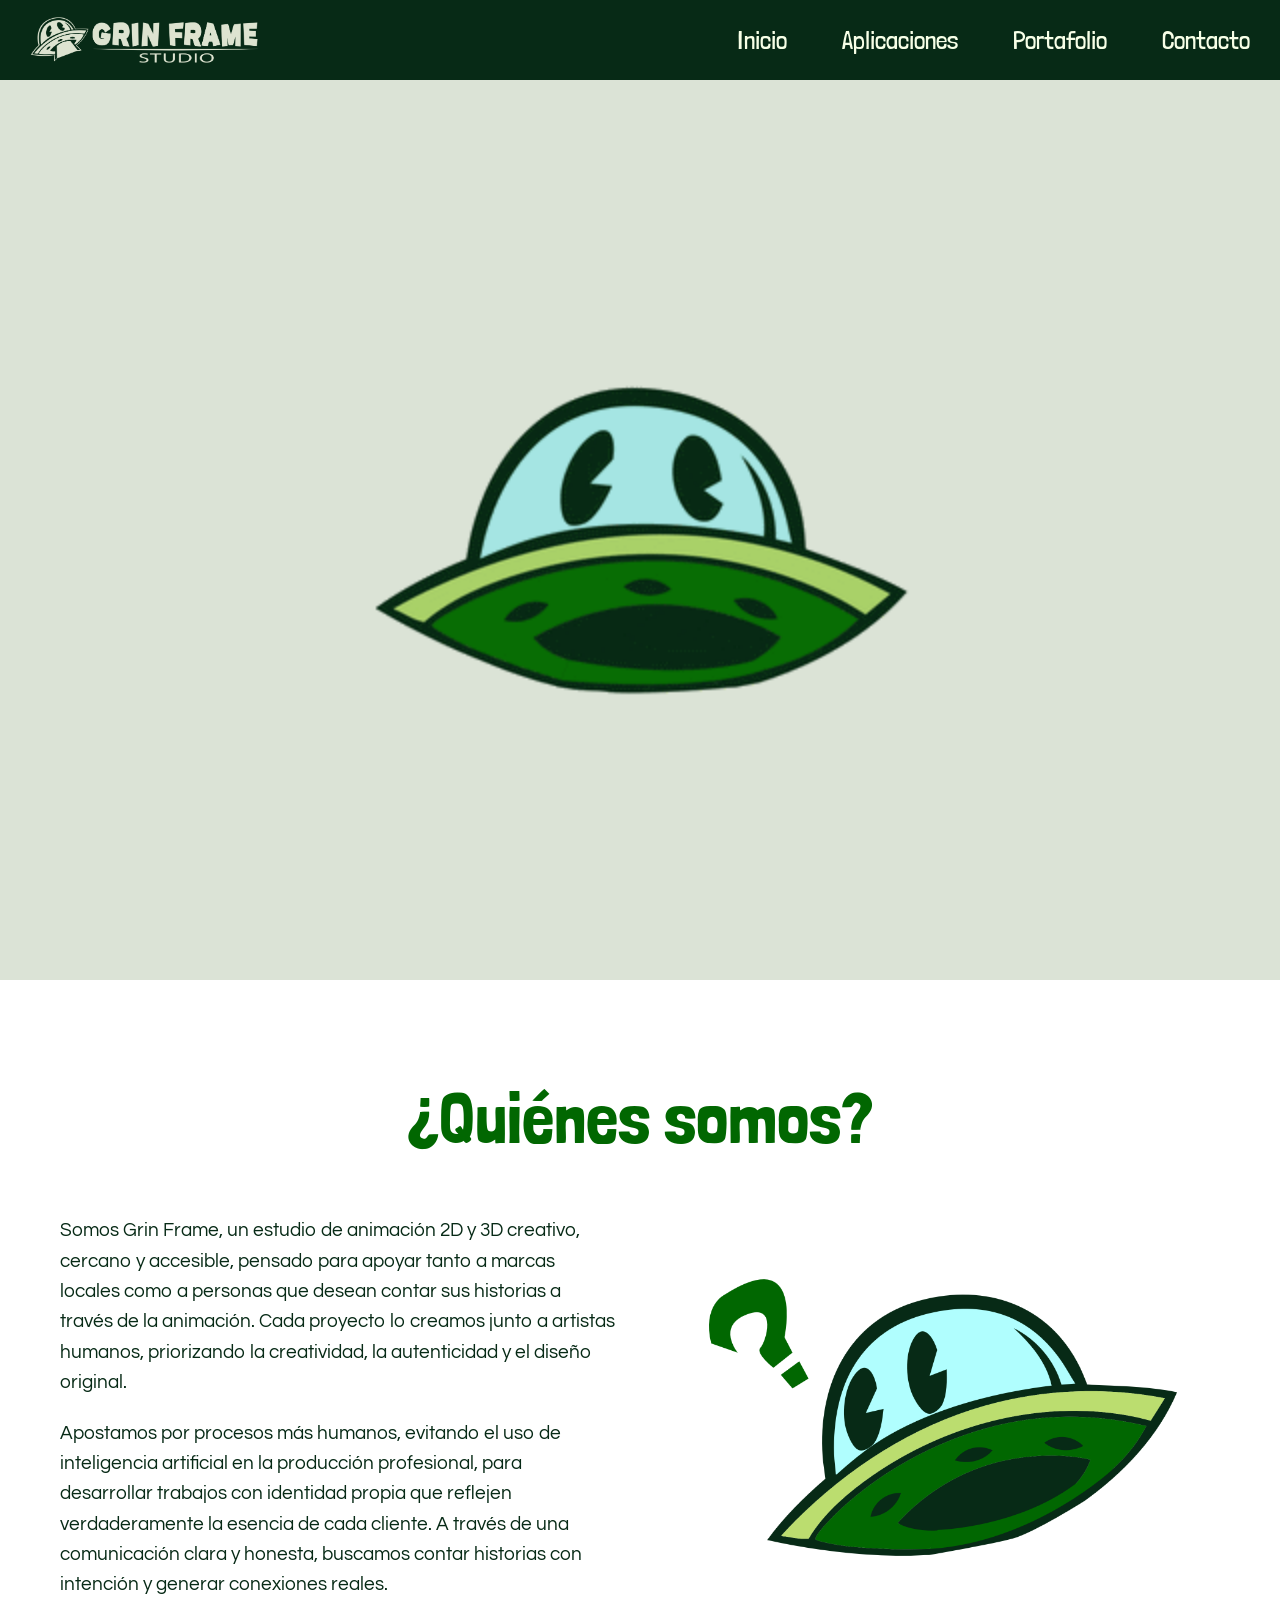
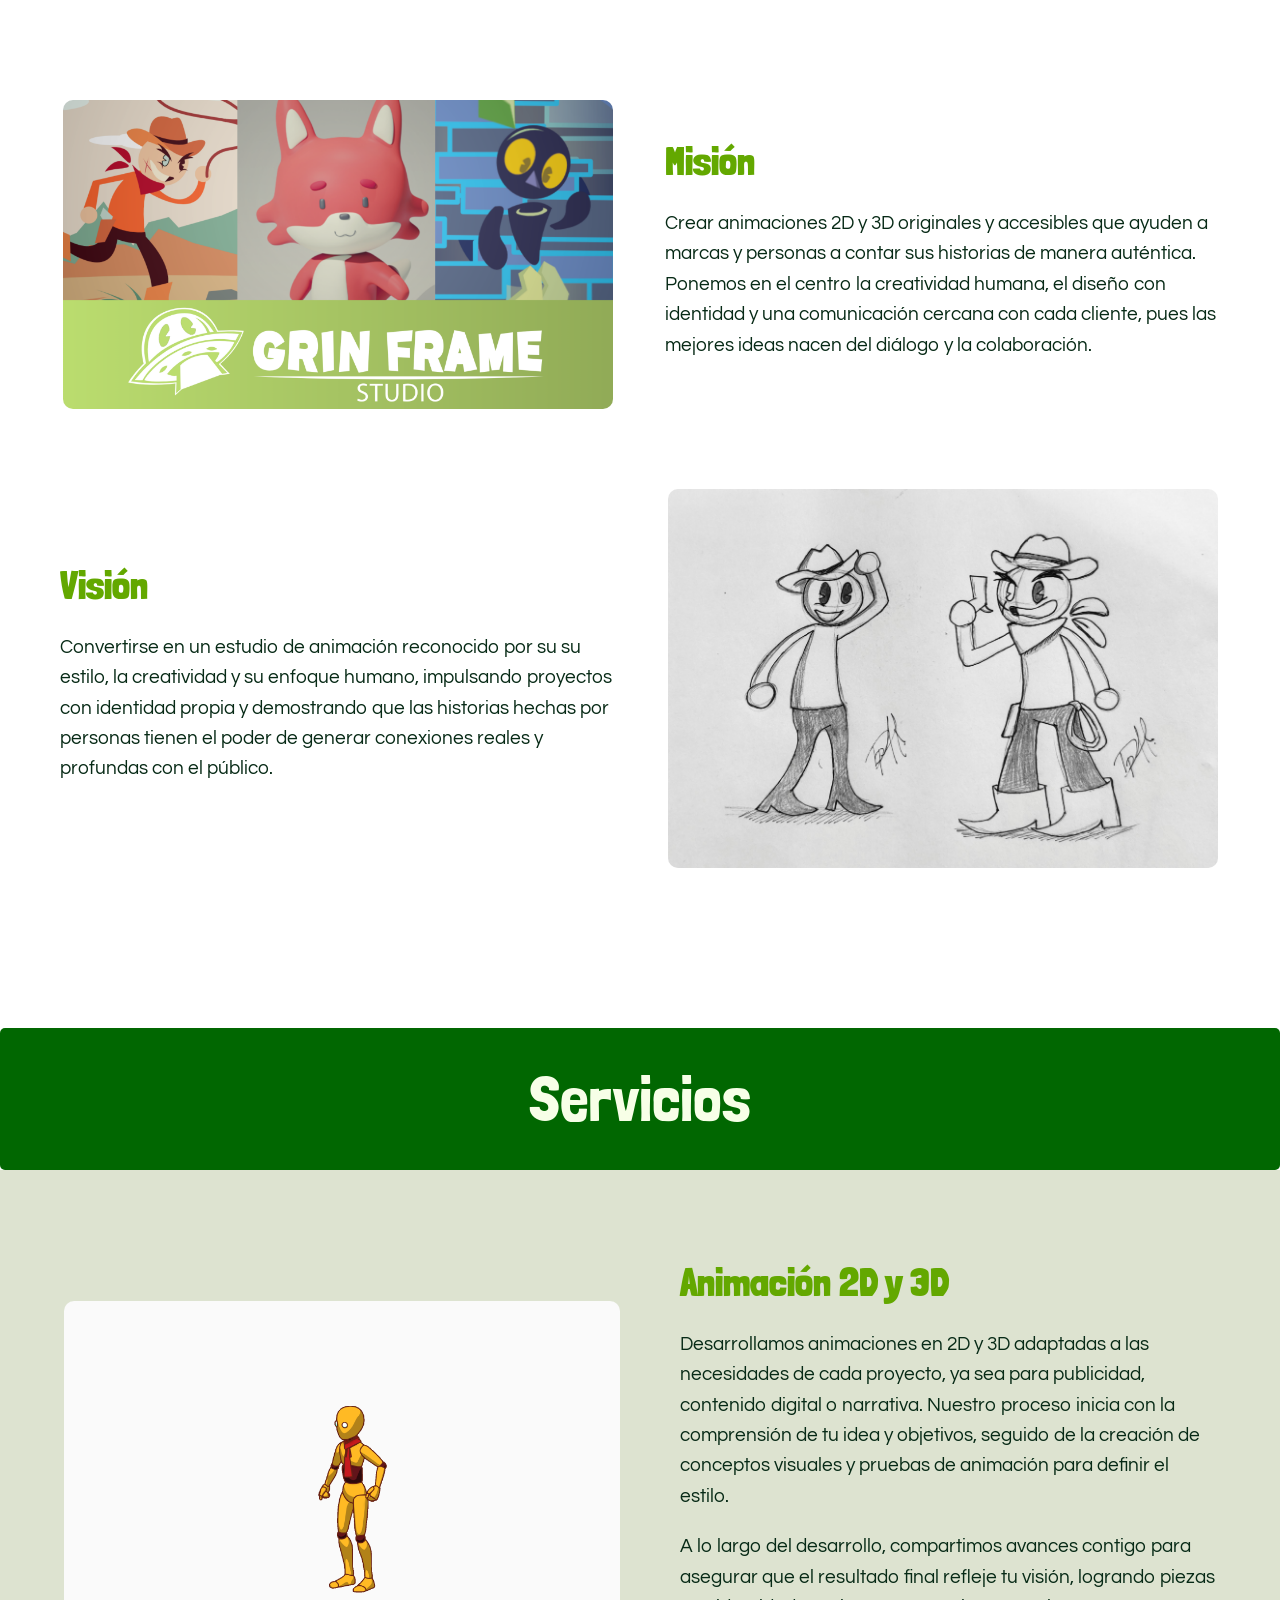
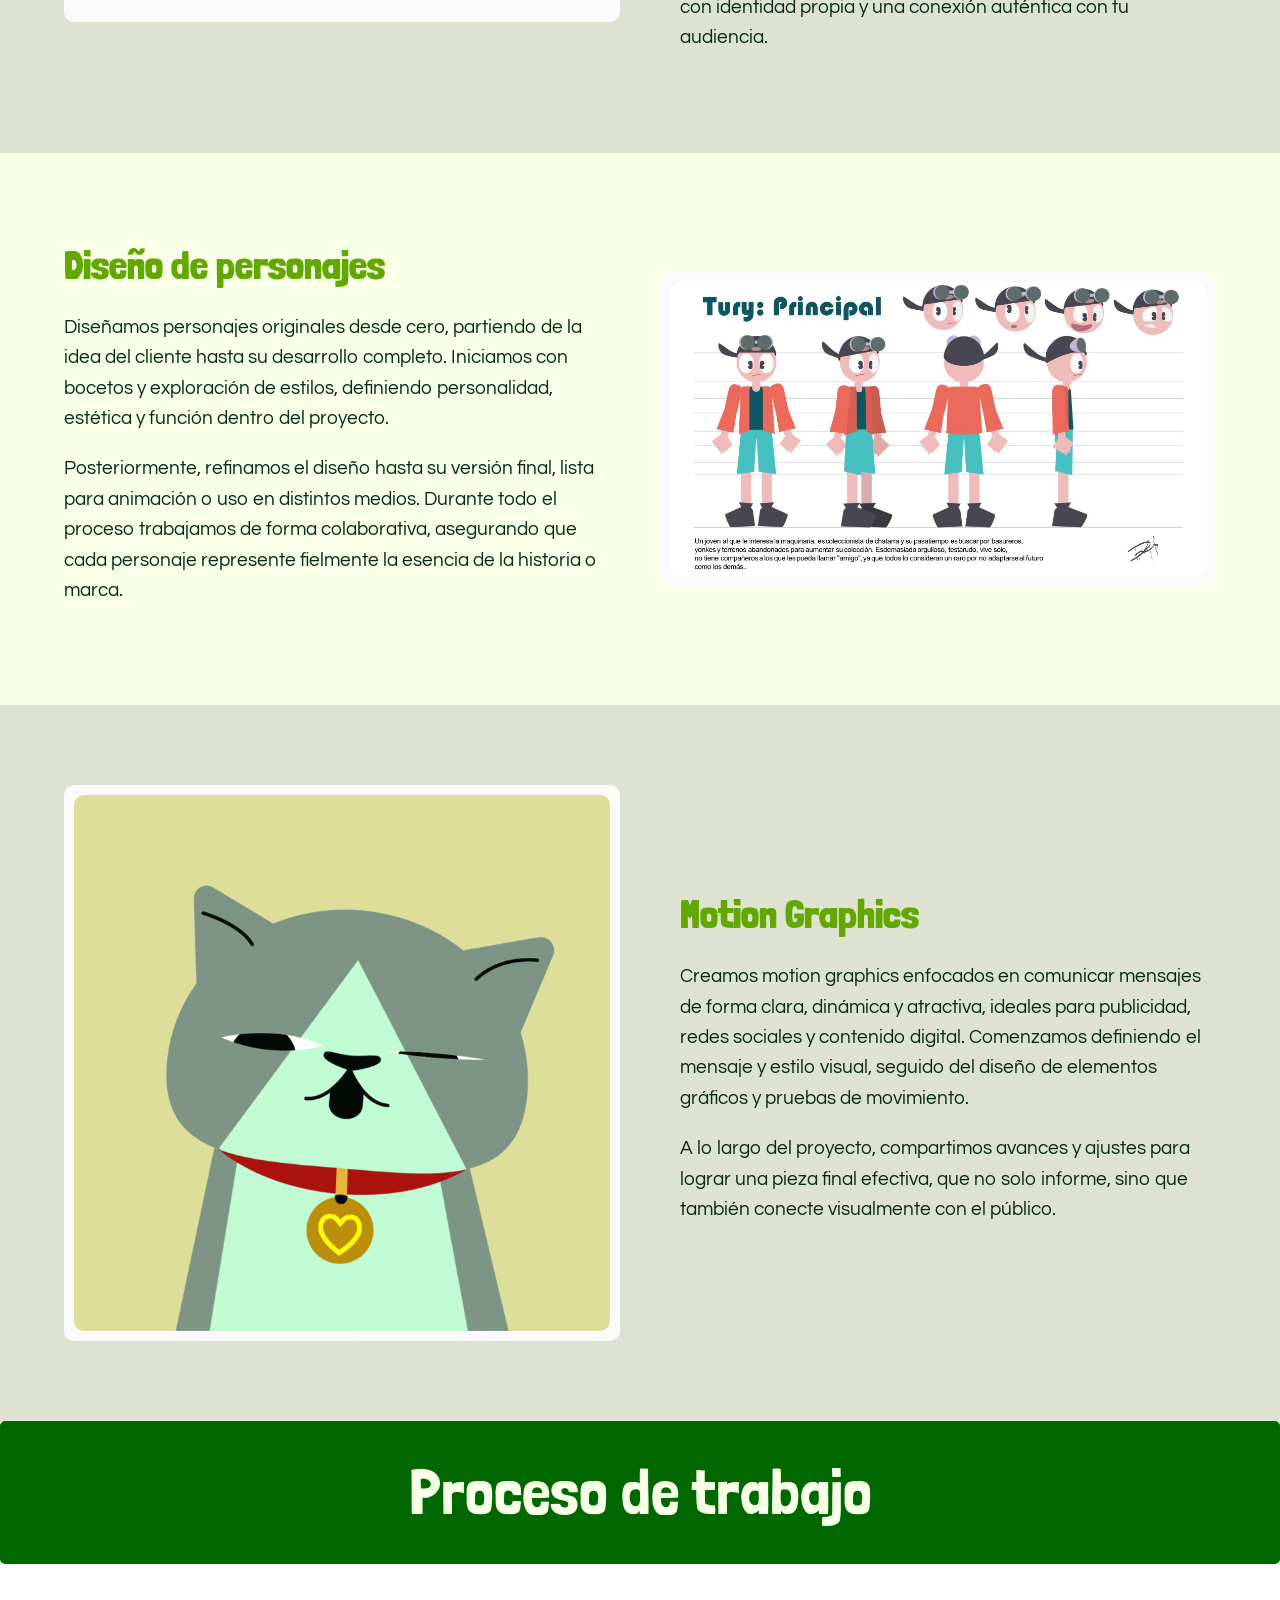
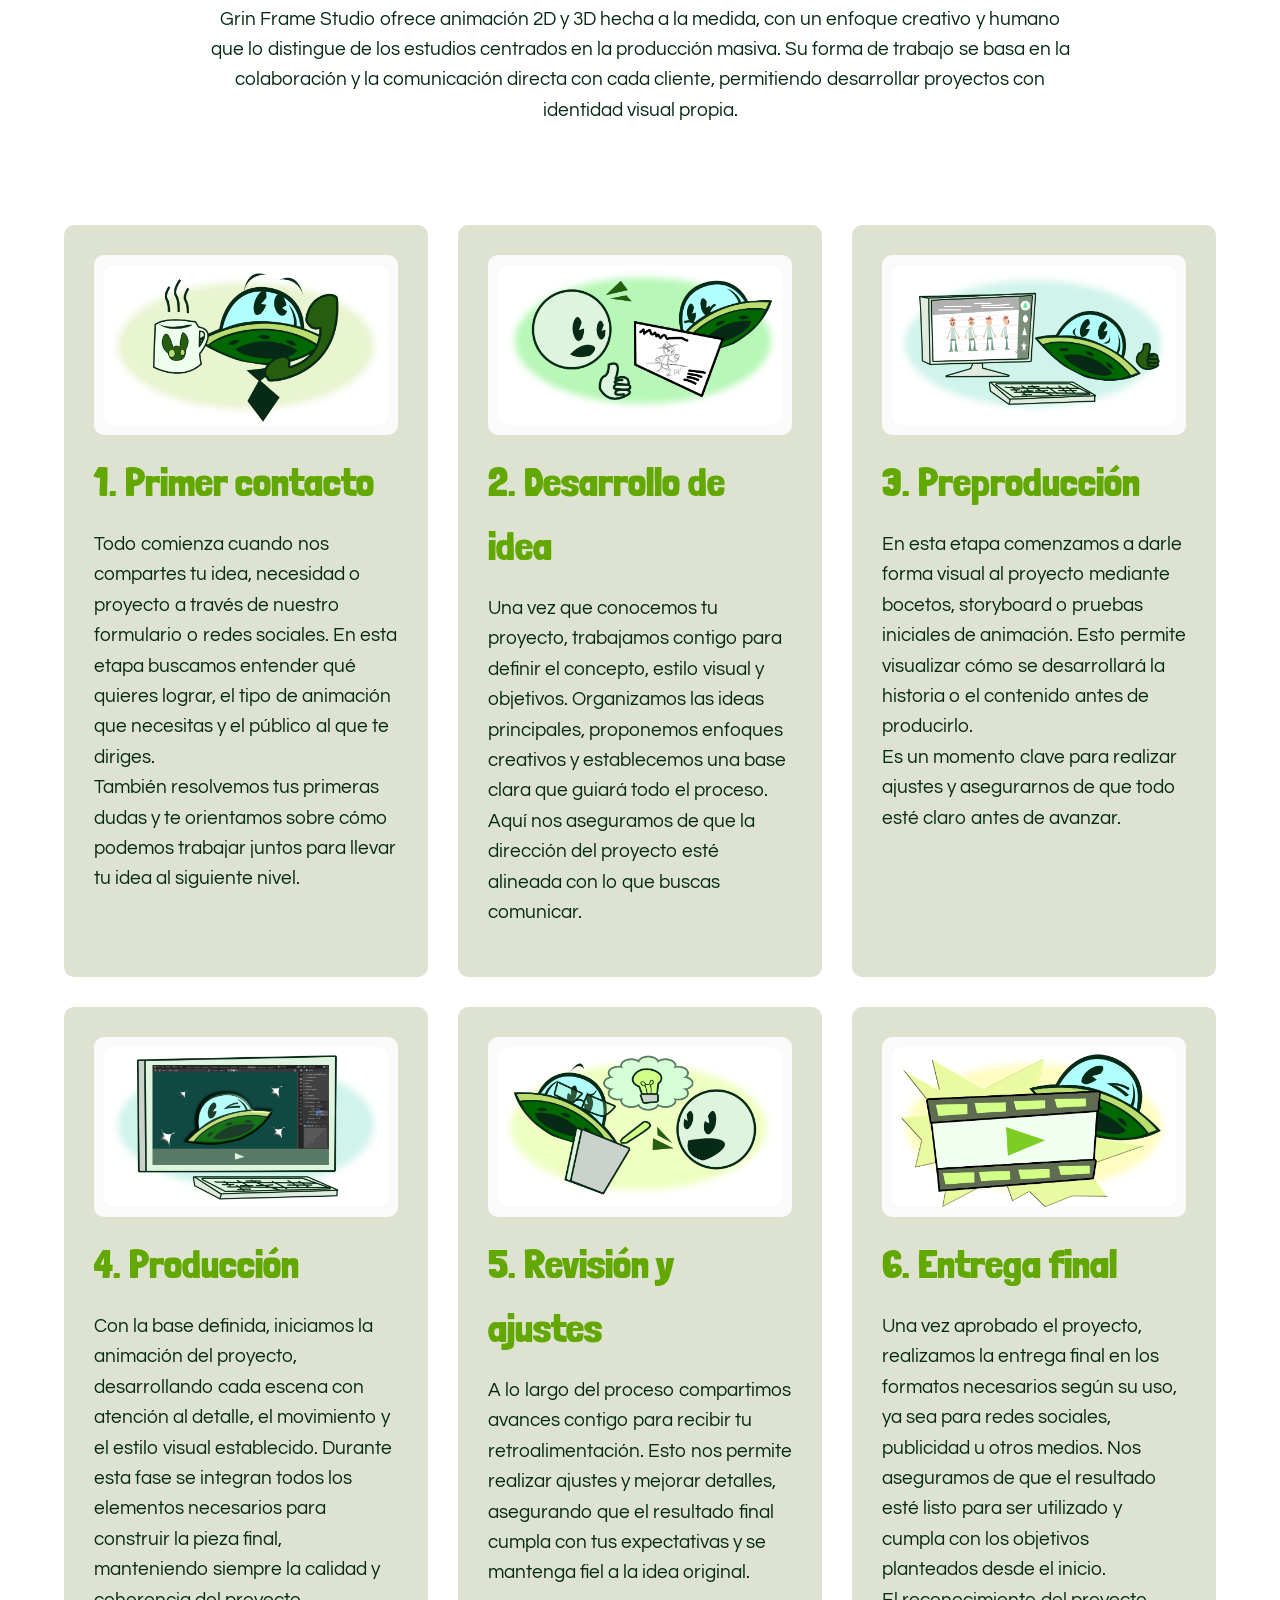
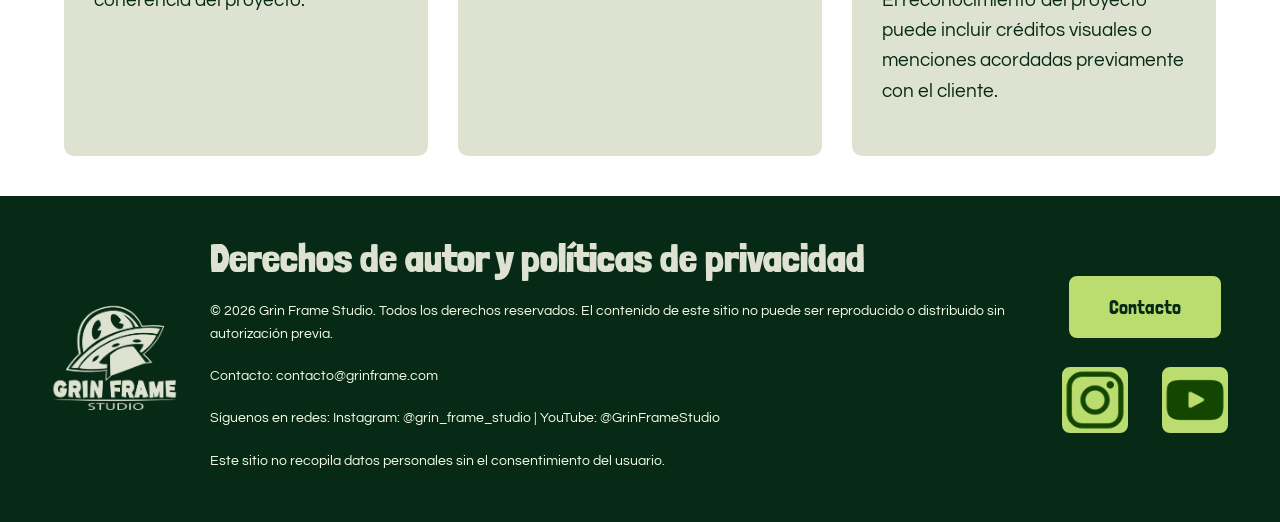
==== index.html @ 9ec1ffc6 "Add files via upload" ====
<!DOCTYPE html>
<html lang="es">

<head>
    <meta charset="UTF-8">
    <meta name="viewport" content="width=device-width, initial-scale=1.0">
    <title>Grin Frame Studio</title>
    <link rel="stylesheet" href="css/home.css">
</head>

<body>

    <!-- HEADER / NAV -->
    <header>
        <nav class="navbar">
            <div class="logo">
                <a href="#">
                    <img src="imgs/Imagotipo.png" alt="Imagotipo de la empresa">
                </a>
            </div>

            <ul class="menu">
                <li><a href="#">Inicio</a></li>
                <li><a href="aplicaciones.html">Aplicaciones</a></li>
                <li><a href="portafolio.html">Portafolio</a></li>
                <li><a href="contacto.html">Contacto</a></li>
            </ul>
            <img src="imgs/menu-btn.png" alt="" class="menu-btn">
        </nav>
    </header>

    <!-- MINI VIDEO -->
    <!-- MINI VIDEO -->
    <section id="inicio" class="intro">

        <img src="gif/logo-animado.gif" alt="Logo animado" class="video-bg">

    </section>

    <section id="nosotros" class="nosotros">
        <h2>¿Quiénes somos?</h2>

        <!-- DESCRIPCIÓN -->
        <div class="bloque">
            <div class="texto">
                <p>
                    Somos Grin Frame, un estudio de animación 2D y 3D creativo, cercano y accesible, pensado para apoyar
                    tanto a marcas locales como a personas que desean contar sus historias a través de la animación.
                    Cada proyecto lo creamos junto a artistas humanos, priorizando la creatividad, la autenticidad y el
                    diseño original.
                </p>
                <p>
                    Apostamos por procesos más humanos, evitando el uso de inteligencia artificial en la producción
                    profesional, para desarrollar trabajos con identidad propia que reflejen verdaderamente la esencia
                    de cada cliente. A través de una comunicación clara y honesta, buscamos contar historias con
                    intención y generar conexiones reales.
                </p>
            </div>
            <div class="imagen imagen-ovni-01">
                <img src="imgs/imagen-01.png" alt="Quienes somos?">
            </div>
        </div>

        <!-- MISIÓN -->
        <div class="bloque">
            <div class="imagen">
                <img src="imgs/imagen-02.png" alt="Algunos proyectos hechos por nosotros">
            </div>
            <div class="texto">
                <h3>Misión</h3>
                <p>
                    Crear animaciones 2D y 3D originales y accesibles que ayuden a marcas y personas a contar sus
                    historias de manera auténtica. Ponemos en el centro la creatividad humana, el diseño con identidad y
                    una comunicación cercana con cada cliente, pues las mejores ideas nacen del diálogo y la
                    colaboración.
                </p>
            </div>
        </div>

        <!-- VISIÓN -->
        <div class="bloque">
            <div class="texto">
                <h3>Visión</h3>
                <p>
                    Convertirse en un estudio de animación reconocido por su su estilo, la creatividad y su enfoque
                    humano, impulsando proyectos con identidad propia y demostrando que las historias hechas por
                    personas tienen el poder de generar conexiones reales y profundas con el público.
                </p>
            </div>
            <div class="imagen">
                <img src="imgs/imagen-03.jpg" alt="Boceto de personajes de 'Una mala Racha'">
            </div>
        </div>

    </section>

    <!-- SERVICIOS -->

    <section id="servicios">

        <div class="titulo-division">
            <h2>Servicios</h2>
        </div>

        <div class="servicio">
            <div class="servicio-img">
                <img src="imgs/imagen-04.gif" alt="Muestra de animación 3D">
            </div>
            <div class="servicio-texto">
                <h3>Animación 2D y 3D</h3>
                <p>
                    Desarrollamos animaciones en 2D y 3D adaptadas a las necesidades de cada proyecto, ya sea para
                    publicidad, contenido digital o narrativa. Nuestro proceso inicia con la comprensión de tu idea y
                    objetivos, seguido de la creación de conceptos visuales y pruebas de animación para definir el
                    estilo.
                </p>
                <p>
                    A lo largo del desarrollo, compartimos avances contigo para asegurar que el resultado final
                    refleje tu visión, logrando piezas con identidad propia y una conexión auténtica con tu audiencia.
                </p>
            </div>
        </div>

        <div class="servicio invertido">
            <div class="servicio-img">
                <img src="imgs/imagen-05.jpg" alt="Perspectivas de personaje 'Tury'">
            </div>
            <div class="servicio-texto">
                <h3>Diseño de personajes</h3>
                <p>
                    Diseñamos personajes originales desde cero, partiendo de la idea del cliente hasta su desarrollo
                    completo. Iniciamos con bocetos y exploración de estilos, definiendo personalidad, estética y
                    función dentro del proyecto.
                </p>
                <p>
                    Posteriormente, refinamos el diseño hasta su versión final, lista para
                    animación o uso en distintos medios. Durante todo el proceso trabajamos de forma colaborativa,
                    asegurando que cada personaje represente fielmente la esencia de la historia o marca.
                </p>
            </div>
        </div>

        <div class="servicio">
            <div class="servicio-img">
                <img src="imgs/imagen-06.gif" alt="Muestra de motion graphic">
            </div>
            <div class="servicio-texto">
                <h3>Motion Graphics</h3>
                <p>
                    Creamos motion graphics enfocados en comunicar mensajes de forma clara, dinámica y atractiva,
                    ideales para publicidad, redes sociales y contenido digital. Comenzamos definiendo el mensaje y
                    estilo visual, seguido del diseño de elementos gráficos y pruebas de movimiento.
                </p>
                <p>
                    A lo largo del
                    proyecto, compartimos avances y ajustes para lograr una pieza final efectiva, que no solo informe,
                    sino que también conecte visualmente con el público.
                </p>
            </div>
        </div>

    </section>

    <!-- PROCESO DE TRABAJO -->
    <section id="proceso" class="proceso">
        <div class="titulo-division">
            <h2>Proceso de trabajo</h2>
        </div>

        <div class="descripcion-proceso">
            <p>
                Grin Frame Studio ofrece animación 2D y 3D hecha a la medida, con un enfoque creativo y humano que lo
                distingue de los estudios centrados en la producción masiva. Su forma de trabajo se basa en la
                colaboración y la comunicación directa con cada cliente, permitiendo desarrollar proyectos con identidad
                visual propia.
            </p>
        </div>

        <div class="pasos">
            <div class="paso">
                <div class="paso-img">
                    <img src="imgs/imagen-07.png">
                </div>
                <h3>1. Primer contacto</h3>
                <p>
                    Todo comienza cuando nos compartes tu idea, necesidad o proyecto a través de nuestro formulario o
                    redes sociales. En esta etapa buscamos entender qué quieres lograr, el tipo de animación que
                    necesitas y el público al que te diriges. <br>También resolvemos tus primeras dudas y te orientamos
                    sobre cómo podemos trabajar juntos para llevar tu idea al siguiente nivel.
                </p>
            </div>

            <div class="paso">
                <div class="paso-img">
                    <img src="imgs/imagen-08.png">
                </div>
                <h3>2. Desarrollo de idea</h3>
                <p>
                    Una vez que conocemos tu proyecto, trabajamos contigo para definir el concepto, estilo visual y
                    objetivos. Organizamos las ideas principales, proponemos enfoques creativos y establecemos una base
                    clara que guiará todo el proceso. Aquí nos aseguramos de que la dirección del proyecto esté alineada
                    con lo que buscas comunicar.
                </p>
            </div>

            <div class="paso">
                <div class="paso-img">
                    <img src="imgs/imagen-09.png">
                </div>
                <h3>3. Preproducción</h3>
                <p>
                    En esta etapa comenzamos a darle forma visual al proyecto mediante bocetos, storyboard o pruebas
                    iniciales de animación. Esto permite visualizar cómo se desarrollará la historia o el contenido
                    antes de producirlo. <br>Es un momento clave para realizar ajustes y asegurarnos de que todo esté
                    claro
                    antes de avanzar.
                </p>
            </div>

            <div class="paso">
                <div class="paso-img">
                    <img src="imgs/imagen-10.png">
                </div>
                <h3>4. Producción</h3>
                <p>
                    Con la base definida, iniciamos la animación del proyecto, desarrollando cada escena con atención al
                    detalle, el movimiento y el estilo visual establecido. Durante esta fase se integran todos los
                    elementos necesarios para construir la pieza final, manteniendo siempre la calidad y coherencia del
                    proyecto.
                </p>
            </div>

            <div class="paso">
                <div class="paso-img">
                    <img src="imgs/imagen-11.png">
                </div>
                <h3>5. Revisión y ajustes</h3>
                <p>
                    A lo largo del proceso compartimos avances contigo para recibir tu retroalimentación. Esto nos
                    permite realizar ajustes y mejorar detalles, asegurando que el resultado final cumpla con tus
                    expectativas y se mantenga fiel a la idea original.
                </p>
            </div>

            <div class="paso">
                <div class="paso-img">
                    <img src="imgs/imagen-12.png">
                </div>
                <h3>6. Entrega final</h3>
                <p>
                    Una vez aprobado el proyecto, realizamos la entrega final en los formatos necesarios según su uso,
                    ya sea para redes sociales, publicidad u otros medios. Nos aseguramos de que el resultado esté listo
                    para ser utilizado y cumpla con los objetivos planteados desde el inicio.
                    <br> El reconocimiento del proyecto puede incluir créditos visuales o menciones acordadas
                    previamente con el cliente.
                </p>
            </div>
        </div>
    </section>

    <!-- FOOTER -->
    <footer class="footer">
        <div class="footer-contenido">

            <!-- IZQUIERDA -->
            <div class="footer-logo">
                <a href="#">
                    <img src="imgs/Isologo.png" alt="Isologo">
                </a>
            </div>

            <!-- CENTRO -->
            <div class="footer-texto">
                <h3>Derechos de autor y políticas de privacidad</h3>

                <p>
                    © 2026 Grin Frame Studio. Todos los derechos reservados.
                    El contenido de este sitio no puede ser reproducido o distribuido sin autorización previa.
                </p>

                <p>
                    Contacto: contacto@grinframe.com
                </p>

                <p>
                    Síguenos en redes: Instagram: @grin_frame_studio | YouTube: @GrinFrameStudio
                </p>

                <p>
                    Este sitio no recopila datos personales sin el consentimiento del usuario.
                </p>
            </div>

            <!-- DERECHA -->
            <div class="footer-derecha">
                <a href="contacto.html" class="btn-contacto">Contacto</a>

                <div class="redes">
                    <a href="https://www.instagram.com/grin_frame_studio/" target="_blank" class="red instagram"></a>
                    <a href="https://www.youtube.com/@GrinFrameStudio" target="_blank" class="red youtube"></a>
                </div>
            </div>

        </div>
    </footer>
    <script src="js/script.js"></script>

</body>

</html>
---- css/home.css ----
@import url('https://fonts.googleapis.com/css2?family=Londrina+Solid:wght@100;300;400;900&display=swap');
@import url('https://fonts.googleapis.com/css2?family=Questrial&display=swap');

:root {
    --verdeOscuro: #016701;
    --verde: #63a800;
    --verdeClaro: #bbdd6f;
    --azulClaro: #B0fefe;

    --verdeBlanco: #f7ffe7;
    --verdeBlanco2: #dde3d0;
    --blanco: #fafafa;
    --negro: #072a16;

    /* FUENTES */
    --font-titulos: 'Londrina Solid', sans-serif;
    --font-textos: 'Questrial', sans-serif;
}

* {
    margin: 0;
    padding: 0;
    box-sizing: border-box;
}

html,
body {
    margin: 0;
    padding: 0;
}

body {
    font-family: var(--font-textos);
    /*background-color: var(--verdeBlanco);*/
    line-height: 1.6;
    overflow-x: hidden;
}

/* NAVBAR */
.navbar {
    display: flex;
    justify-content: space-between;
    align-items: center;
    padding: 15px 30px;
    background: var(--negro);
    color: var(--verdeBlanco);
}

.menu {
    display: flex;
    list-style: none;
    gap: 55px;
}

.menu a {
    display: inline-block;
    color: var(--verdeBlanco);
    text-decoration: none;
    font-family: var(--font-titulos);
    font-weight: 300;
    font-size: 25px;
    transition: transform 0.3s ease, color 0.3s ease;
}

.menu a:hover {
    transform: scale(1.08);
    color: var(--verdeClaro);
}

/* LOGO */
.logo img {
    height: 50px;
    width: auto;
    display: block;
    transition: transform 0.3s ease;
}

.logo img:hover {
    transform: scale(1.1);
}


.menu-btn {
    position: absolute;
    top: 20px;
    right: 30px;
    width: 50px;
    cursor: pointer;
    display: none;
}

/* ========================= */
/* INTRO (VIDEO) */
/* ========================= */

.intro {
    width: 100%;
    overflow: hidden;
    padding: 0;
}

.video-bg {
    width: 100%;
    height: 100vh;
    object-fit: cover;
    display: block;
    filter: brightness(0.9);
}

/* ========================= */
/* SECCIONES GENERALES */
/* ========================= */

h2 {
    text-align: center;
    margin-bottom: 40px;
    font-family: var(--font-titulos);
    font-weight: 400;
    color: var(--verdeOscuro);
    font-size: 4.5rem;
}

h3 {
    font-family: var(--font-titulos);
    font-size: 40px;
    margin-bottom: 15px;
    color: var(--verde);
}

p {
    font-family: var(--font-textos);
    font-size: 19px;
    margin-bottom: 20px;
    color: var(--negro);
}

.titulo-division {
    background-color: var(--verdeOscuro);
    padding: 20px;
    border-radius: 5px;
}

.titulo-division h2 {
    margin: 0;
    font-size: 4rem;
    text-align: center;
    color: var(--verdeBlanco);
}

/* ========================= */
/* NOSOTROS */
/* ========================= */

.nosotros {
    /*background: var(--blanco);*/
    max-width: 1200px;
    margin: 0 auto;
    padding: 80px 20px;
}

/* BLOQUES */
.bloque {
    display: flex;
    align-items: center;
    justify-content: space-between;
    gap: 50px;
    margin-bottom: 80px;
}

/* TEXTO */
.texto {
    flex: 1;
}

/* IMAGEN CONTENEDOR */
.imagen {
    flex: 1;
    display: flex;
    justify-content: center;
}

.imagen img {
    width: 100%;
    max-width: 550px;
    height: auto;
    border-radius: 10px;
    object-fit: cover;

    transition: transform 0.4s ease, box-shadow 0.4s ease;
}

.imagen img:hover {
    transform: scale(1.05);
    box-shadow: 0 10px 25px rgba(0, 0, 0, 0.2);
}

.imagen-ovni-01 img {
    transition: none;
}

.imagen-ovni-01 img:hover {
    transform: none;
    box-shadow: none;
}

/* ========================= */
/* SERVICIOS */
/* ========================= */

.servicio {
    display: flex;
    align-items: center;
    justify-content: center;
    gap: 60px;

    width: 100%;
    padding: 80px 5%;
    background-color: var(--verdeBlanco2);
}

/* alternado */
.servicio.invertido {
    flex-direction: row-reverse;
    background-color: var(--verdeBlanco);
}

/* CONTENIDO INTERNO (sin div extra en HTML) */
.servicio>* {
    max-width: 1200px;
}

/* IMAGEN */
.servicio-img {
    flex: 1;
    background: var(--blanco);
    padding: 10px;
    border-radius: 10px;
}

.servicio-img img {
    width: 100%;
    height: auto;
    display: block;
    border-radius: 10px;
}

/* TEXTO */
.servicio-texto {
    flex: 1;
}

/* ========================= */
/* PROCESO */
/* ========================= */

.descripcion-proceso {
    text-align: center;
    padding: 40px 20px;
    max-width: 900px;
    margin: 0 auto;
}

.pasos {
    display: grid;
    grid-template-columns: repeat(3, 1fr);
    gap: 30px;
    padding: 40px 5%;
}

/* IMPORTANTE: quitar margins */
.paso {
    background: var(--verdeBlanco2);
    padding: 30px;
    border-radius: 10px;
}

/* imagen */
.paso-img {
    background: var(--blanco);
    border-radius: 10px;
    padding: 10px;
    margin-bottom: 15px;
}

.paso-img img {
    width: 100%;
    height: auto;
    display: block;
    border-radius: 10px;
}

/* ========================= */
/* FOOTER */
/* ========================= */

.footer {
    background: var(--negro);
    padding: 30px 40px;
}

.footer-contenido {
    display: flex;
    align-items: center;
    justify-content: space-between;
    gap: 20px;
}

/* LOGO */
.footer-logo img {
    width: 150px;
    height: auto;
    display: block;
    transition: transform 0.3s ease;
}

.footer-logo img:hover {
    transform: scale(1.1);
}

/* TEXTO */
.footer-texto {
    flex: 1;
}

.footer-texto h3 {
    margin-bottom: 10px;

    color: var(--verdeBlanco2);
}

.footer-texto p {
    font-size: 14px;
    color: var(--verdeBlanco);
}

/* DERECHA */
.footer-derecha {
    display: flex;
    flex-direction: column;
    align-items: center;
    gap: 15px;
}

/* BOTÓN */
.btn-contacto {
    padding: 15px 40px;
    border: 2px solid var(--negro);
    border-radius: 10px;
    background-color: var(--verdeClaro);
    font-family: var(--font-titulos);
    font-size: 20px;
    color: var(--negro);
    display: inline-block;
    text-decoration: none;
    transition: transform 0.3s ease;
}

.btn-contacto:hover {
    background-color: var(--verdeBlanco2);
    transform: scale(1.1);
}

.redes {
    display: flex;
    gap: 10px;
}

/* REDES */
.red {
    width: 70px;
    height: 70px;
    margin: 10px;
    display: block;
    border: 2px solid var(--negro);
    border-radius: 10px;
    background-color: var(--verdeClaro);

    background-size: cover;
    background-position: center;
    background-repeat: no-repeat;
    transition: transform 0.3s ease;
}

.red:hover {
    transform: scale(1.1);
    background-color: var(--verdeBlanco2);
}

/* IMÁGENES */
.instagram {
    background-image: url("../imgs/Instagram.png");
}

.youtube {
    background-image: url("../imgs/Youtube.png");
}

/* ========================= */
/* RESPONSIVO */
/* ========================= */

@media (max-width: 1024px) {

    .servicio {
        flex-direction: column;
        text-align: center;
    }

    .servicio.invertido {
        flex-direction: column;
    }

    .pasos {
        grid-template-columns: repeat(2, 1fr);
    }
}

@media (max-width: 768px) {

    .navbar {
        flex-direction: column;
        align-items: center;
        height: 80px;
        overflow: hidden;
        transition: height 0.5s ease;
    }

    /* estado abierto */
    .navbar.active {
        height: 100vh;
        justify-content: center;
    }

    .menu {
        flex-direction: column;
        gap: 30px;
        margin-top: 20px;
        display: none;
    }

    .menu a {
        background-color: var(--verdeBlanco2);
        color: var(--negro);
        padding: 10px 30px;
        margin: 10px 0;
        border-radius: 10px;
        font-size: 30px;
        display: flex;
        justify-content: center;
        transition: transform 0.3s ease, color 0.3s ease;
    }

    .menu a:hover {
        transform: scale(1.08);
        color: var(--negro);
    }

    .menu a:active {
        background-color: var(--verdeClaro);
    }

    .navbar.active .menu {
        display: flex;
    }

    .menu-btn {
        display: block;
        position: absolute;
        top: 20px;
        right: 30px;
    }

    .bloque {
        flex-direction: column;
        text-align: center;
        gap: 30px;
    }

    .servicio {
        gap: 30px;
    }

    .servicio-img {
        width: 100%;
    }

    .pasos {
        grid-template-columns: 1fr;
    }

    .footer-contenido {
        flex-direction: column;
        text-align: center;
    }

    .footer-derecha {
        flex-direction: row;
    }
}

@media (max-width: 600px) {

    section {
        padding: 40px 20px;
    }

    .menu {
        display: none;
    }

    h2 {
        font-size: 1.5rem;
    }
}
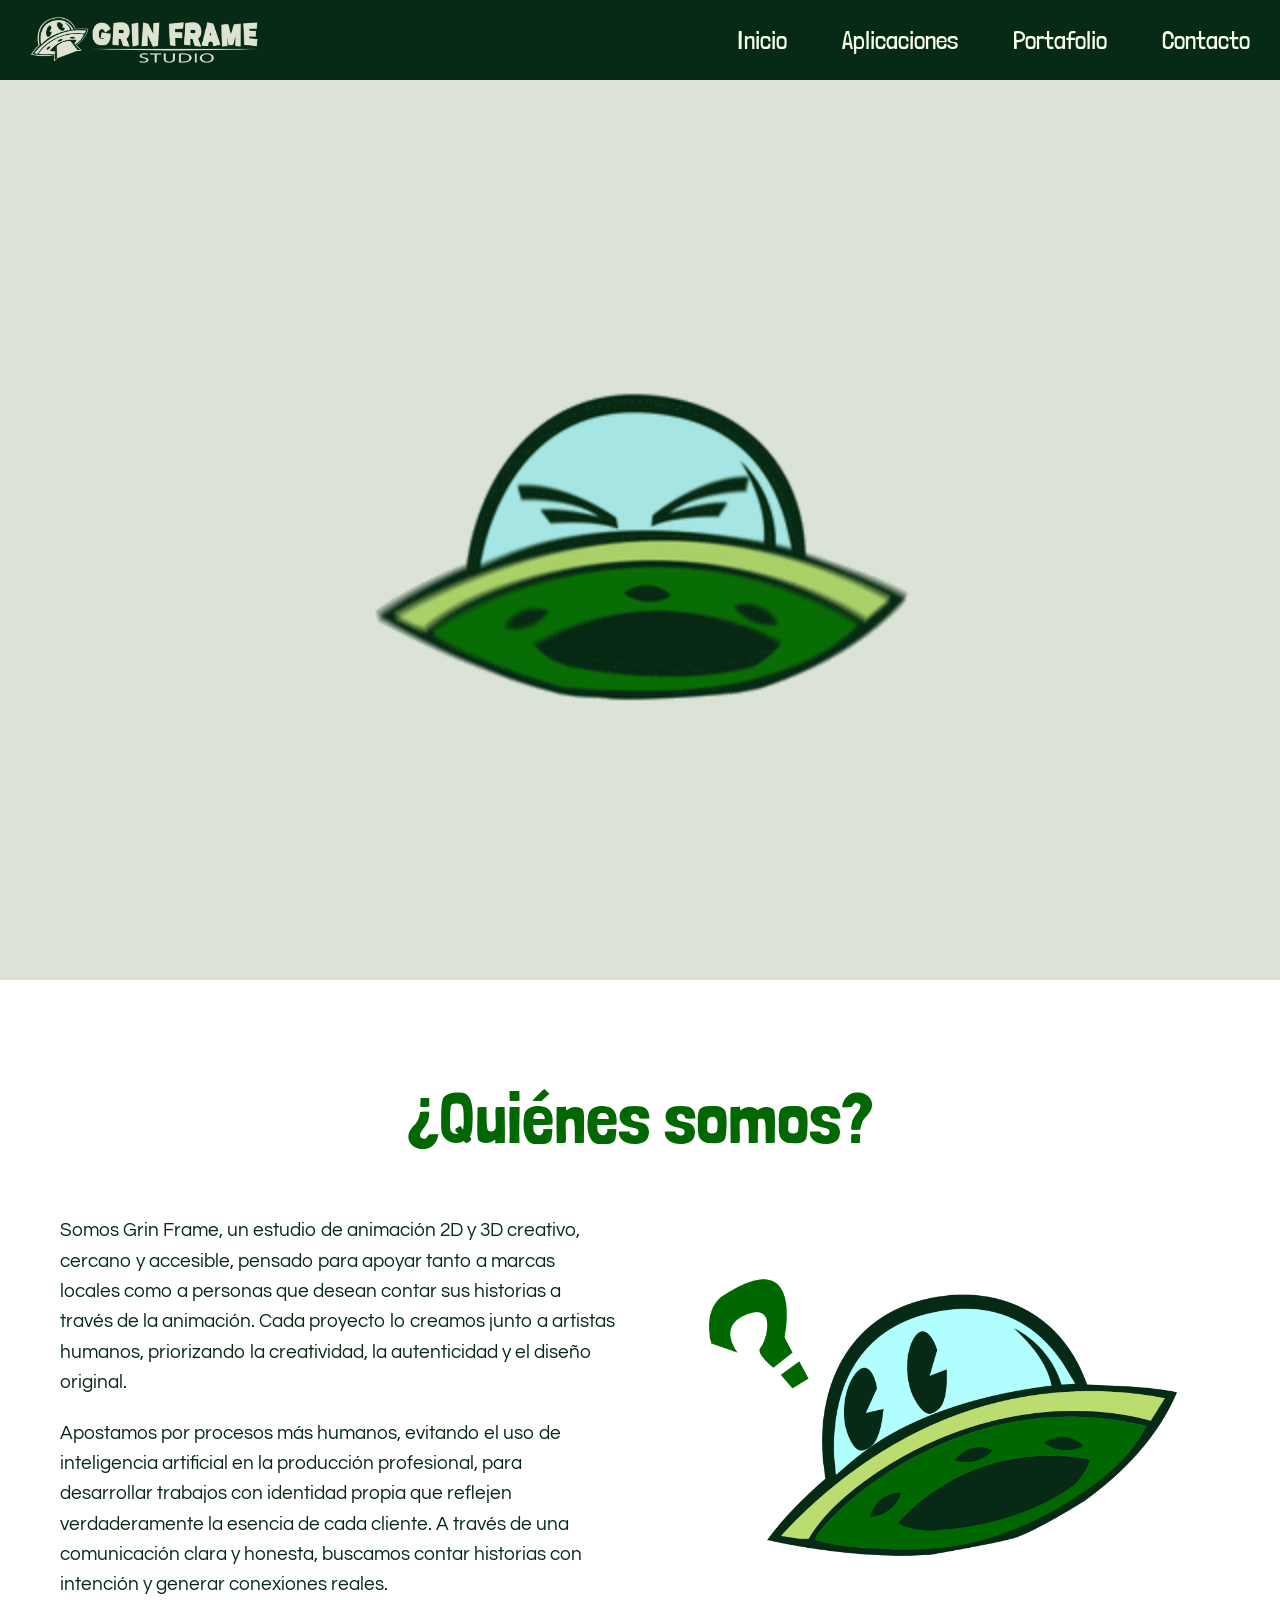
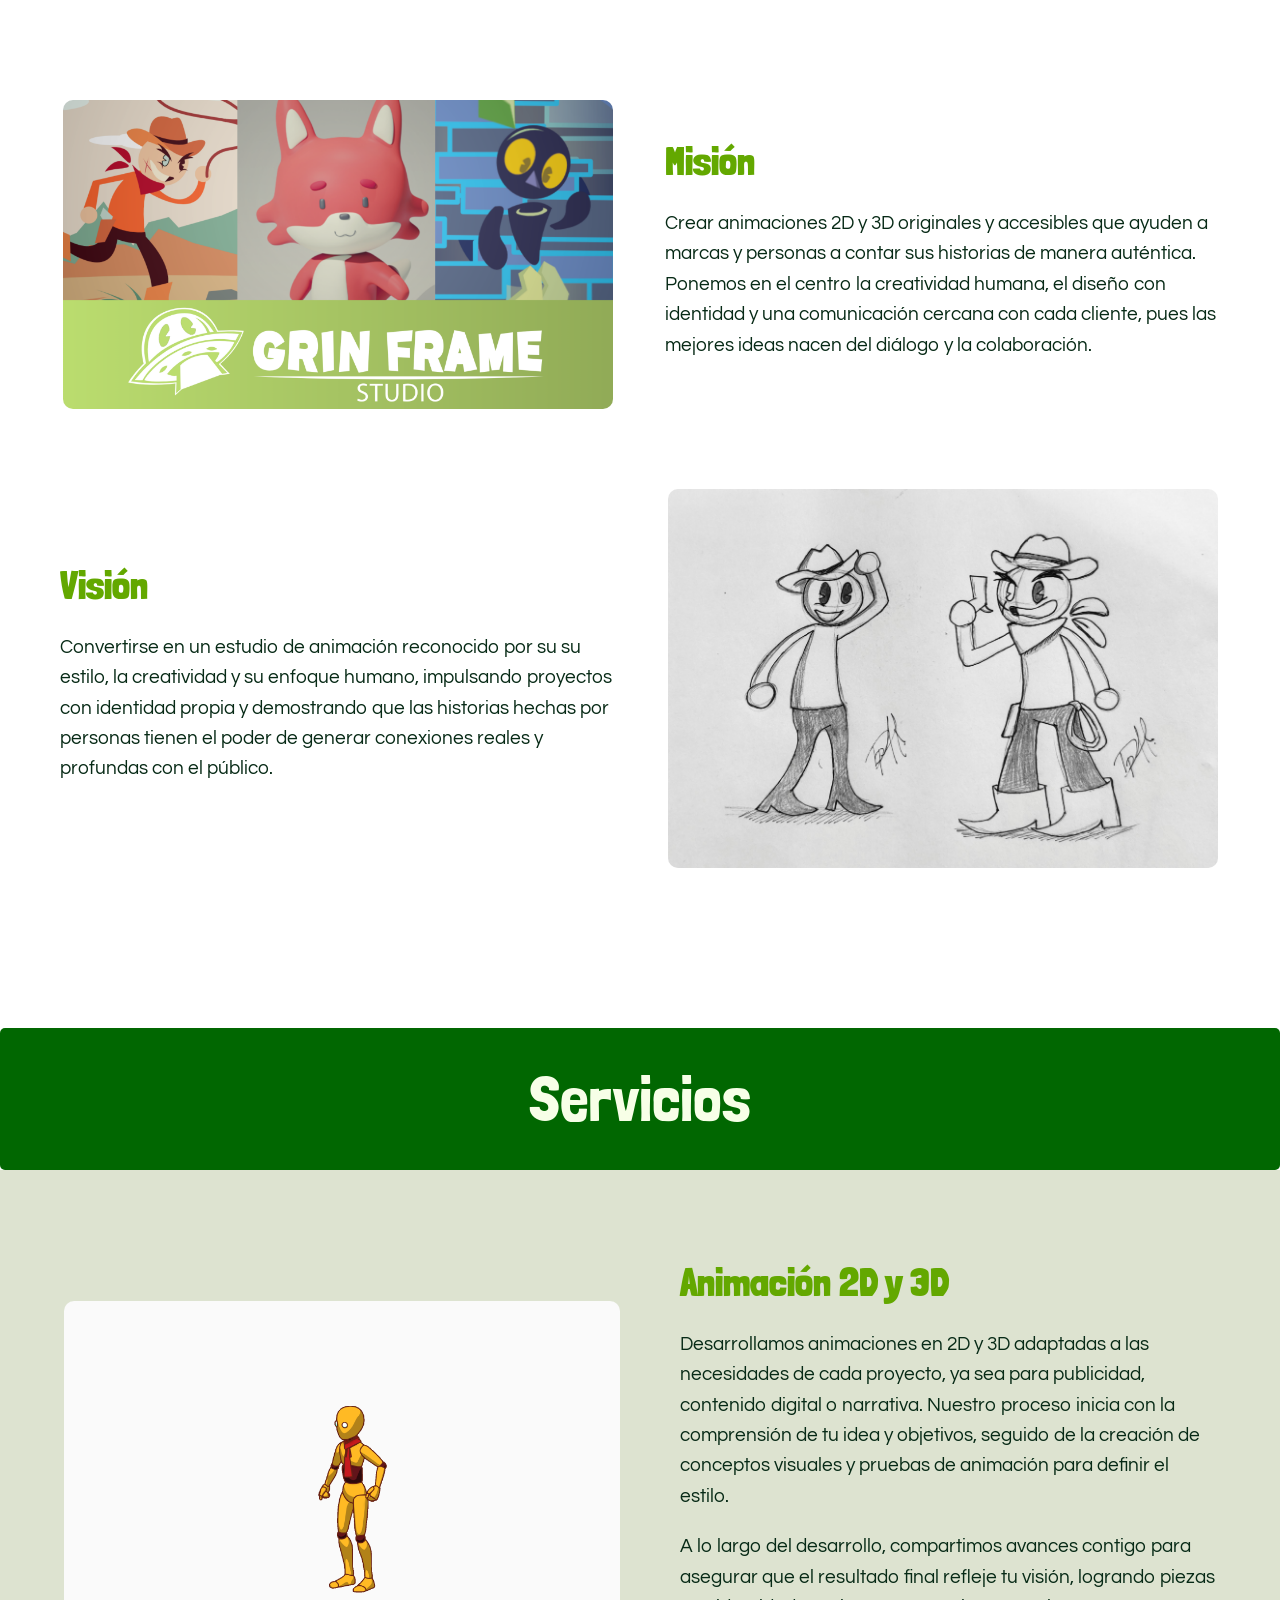
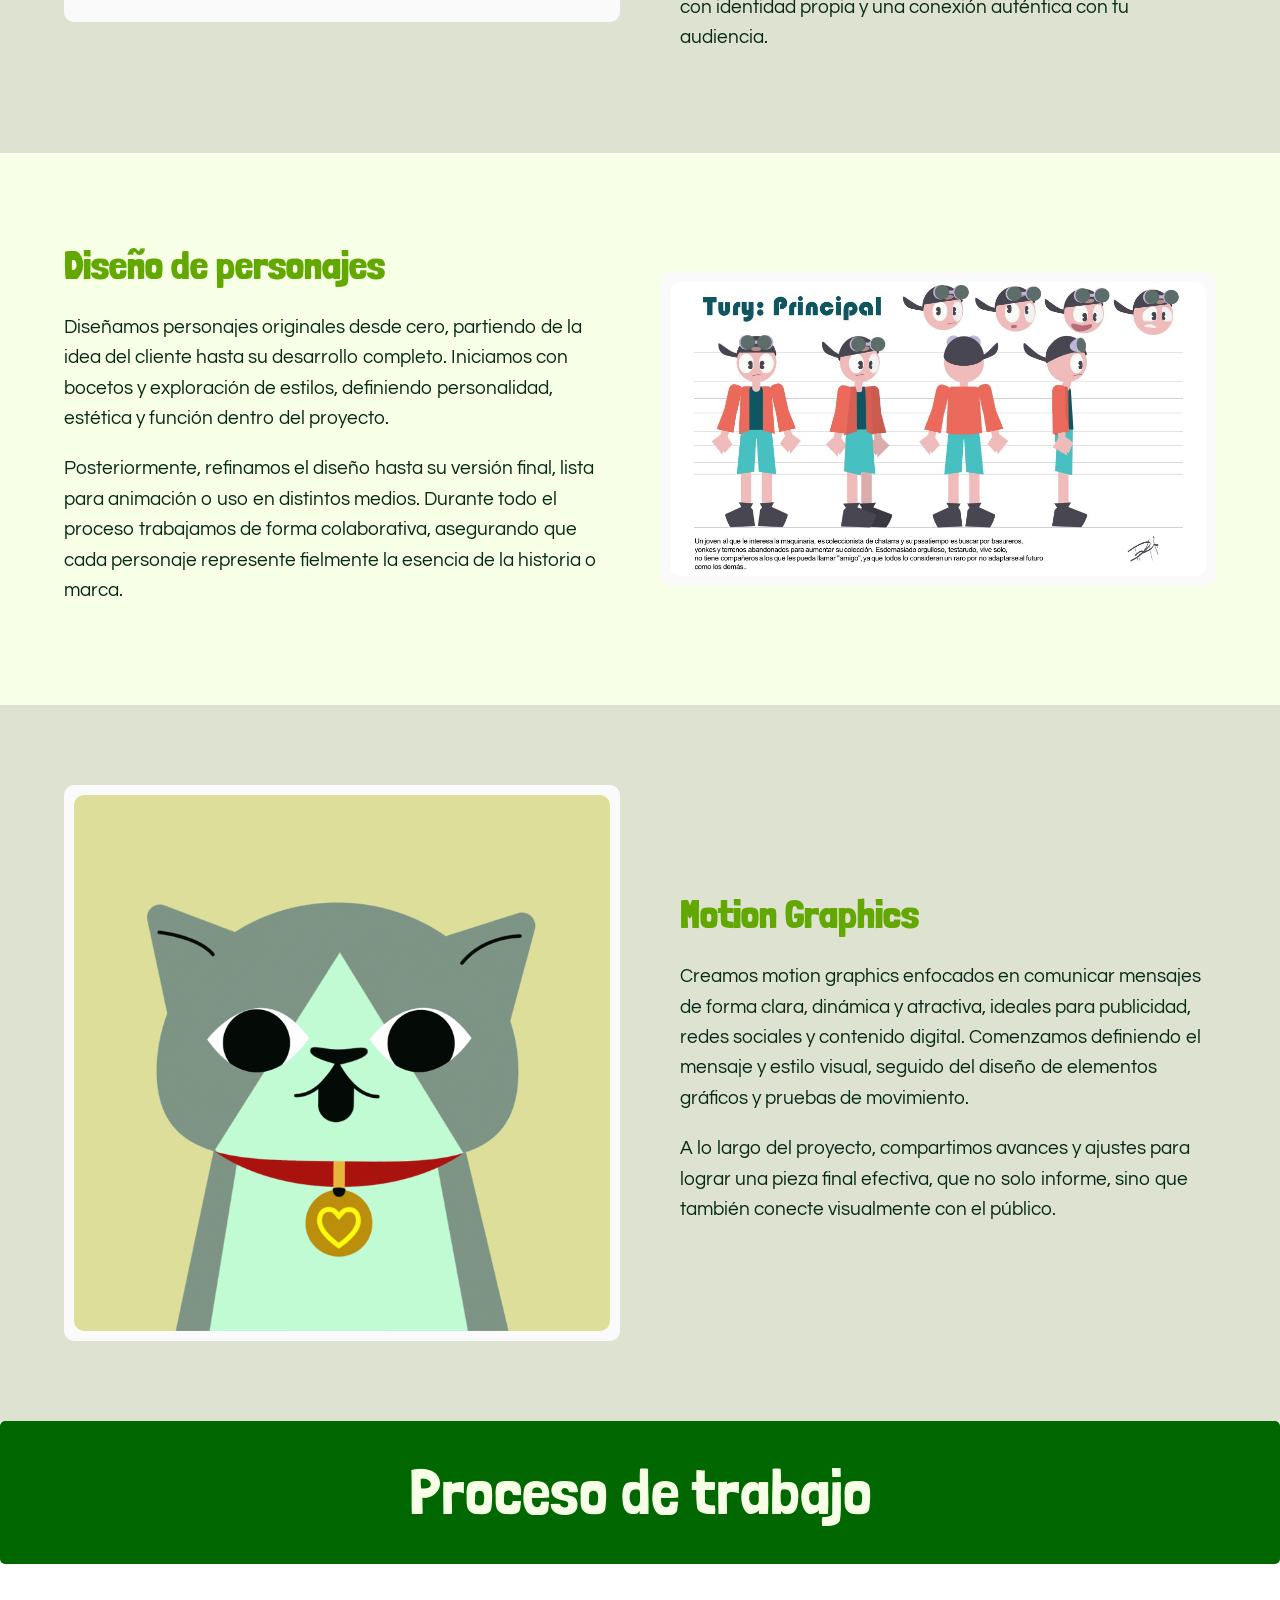
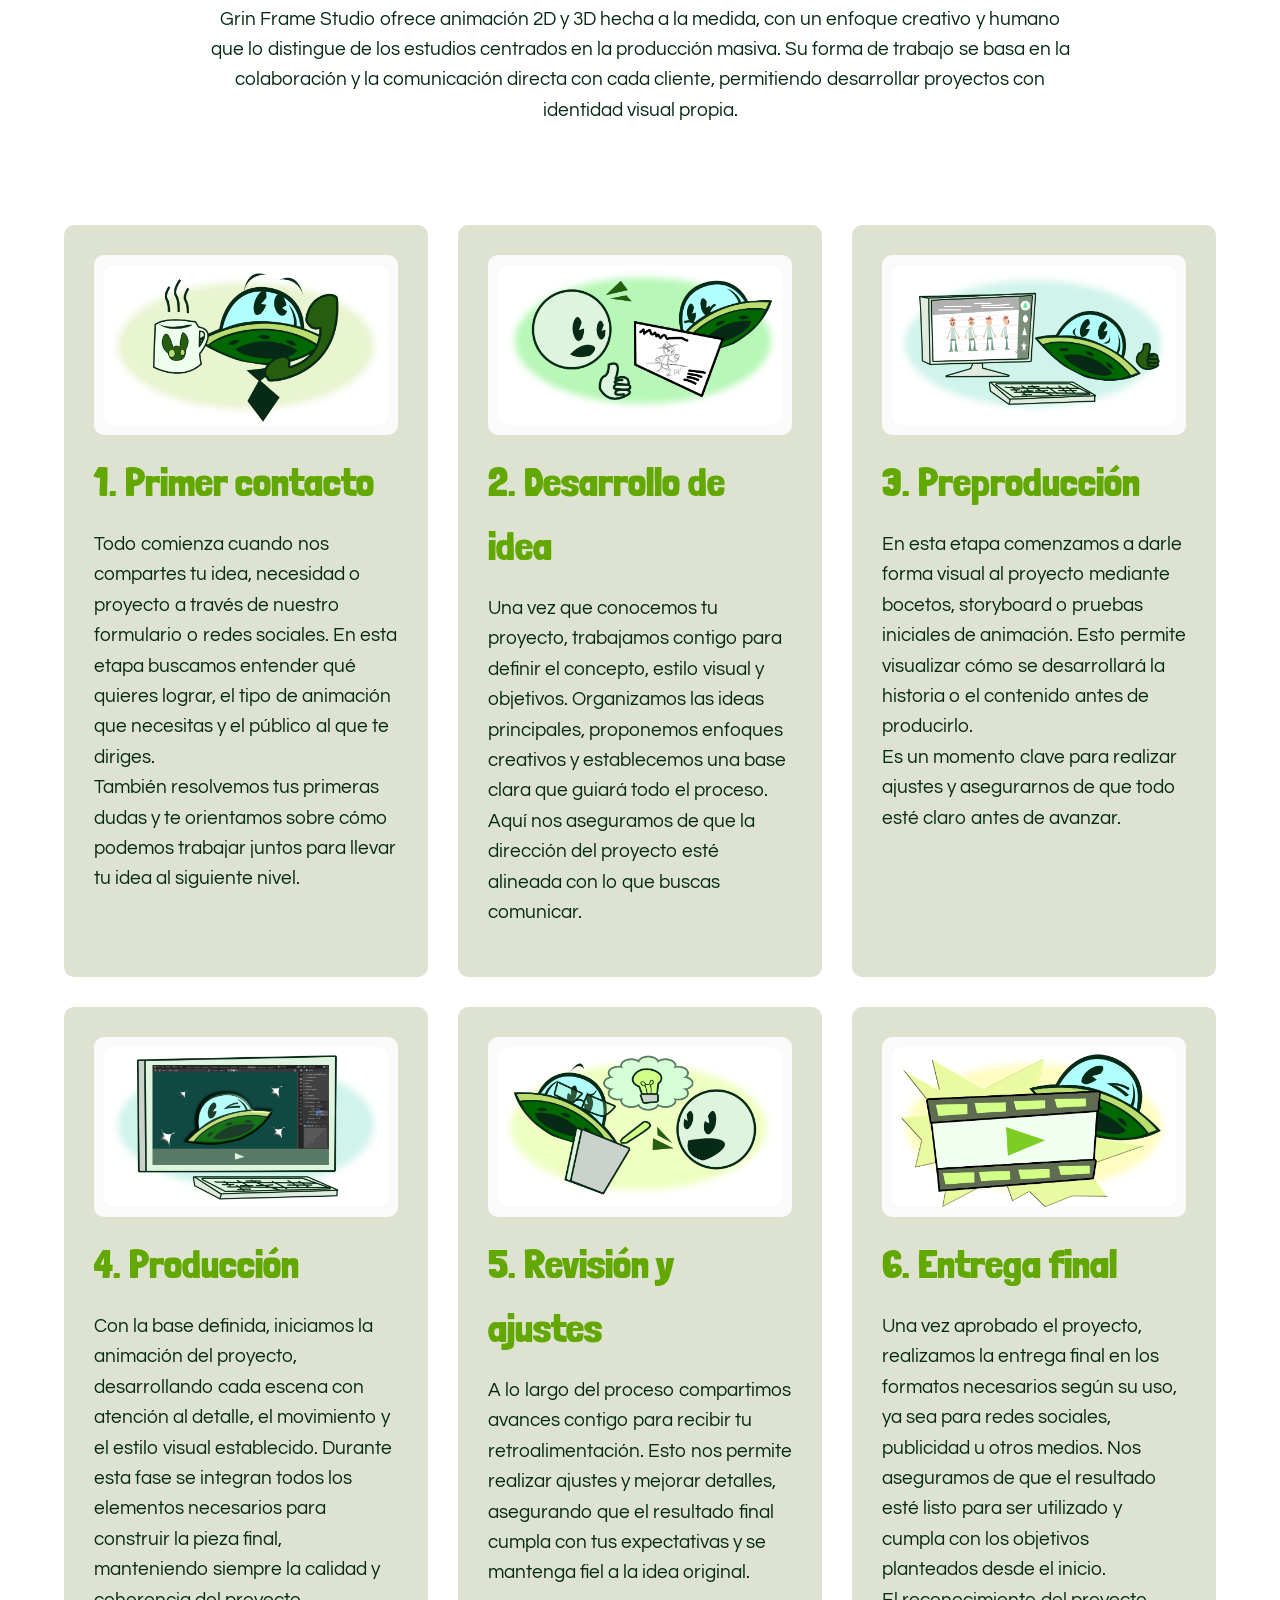
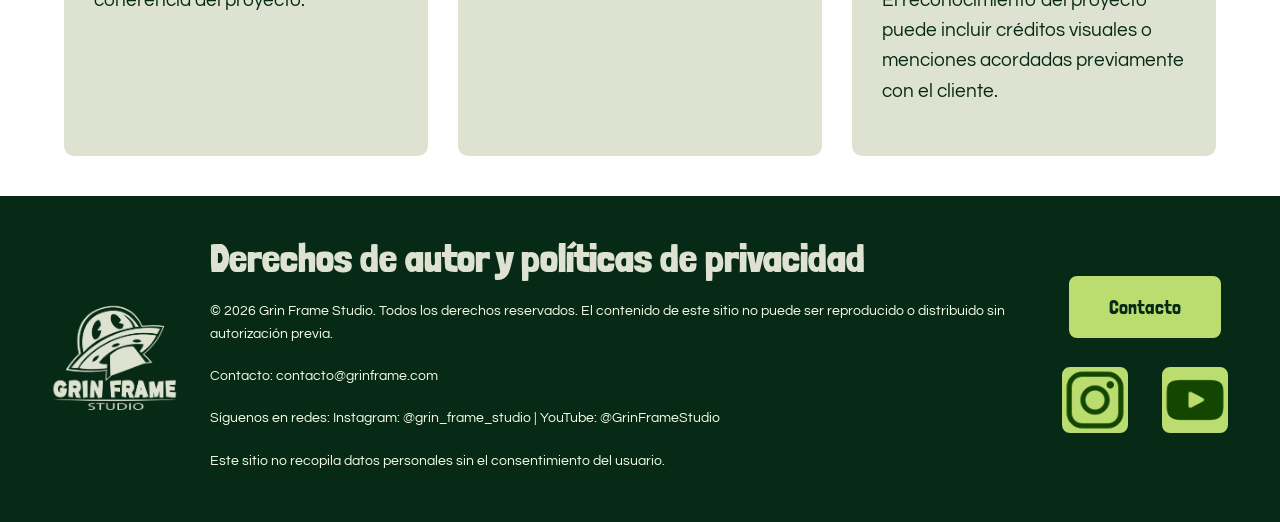
==== commit 8351fa0a: "enlazar a analytics" ====
--- a/index.html
+++ b/index.html
@@ -7,6 +7,16 @@
     <title>Grin Frame Studio</title>
     <link rel="stylesheet" href="css/home.css">
 </head>
+
+    <!-- Google tag (gtag.js) -->
+<script async src="https://www.googletagmanager.com/gtag/js?id=G-HETX7569WJ"></script>
+<script>
+  window.dataLayer = window.dataLayer || [];
+  function gtag(){dataLayer.push(arguments);}
+  gtag('js', new Date());
+
+  gtag('config', 'G-HETX7569WJ');
+</script>
 
 <body>
 
@@ -307,4 +317,4 @@
 
 </body>
 
-</html>+</html>
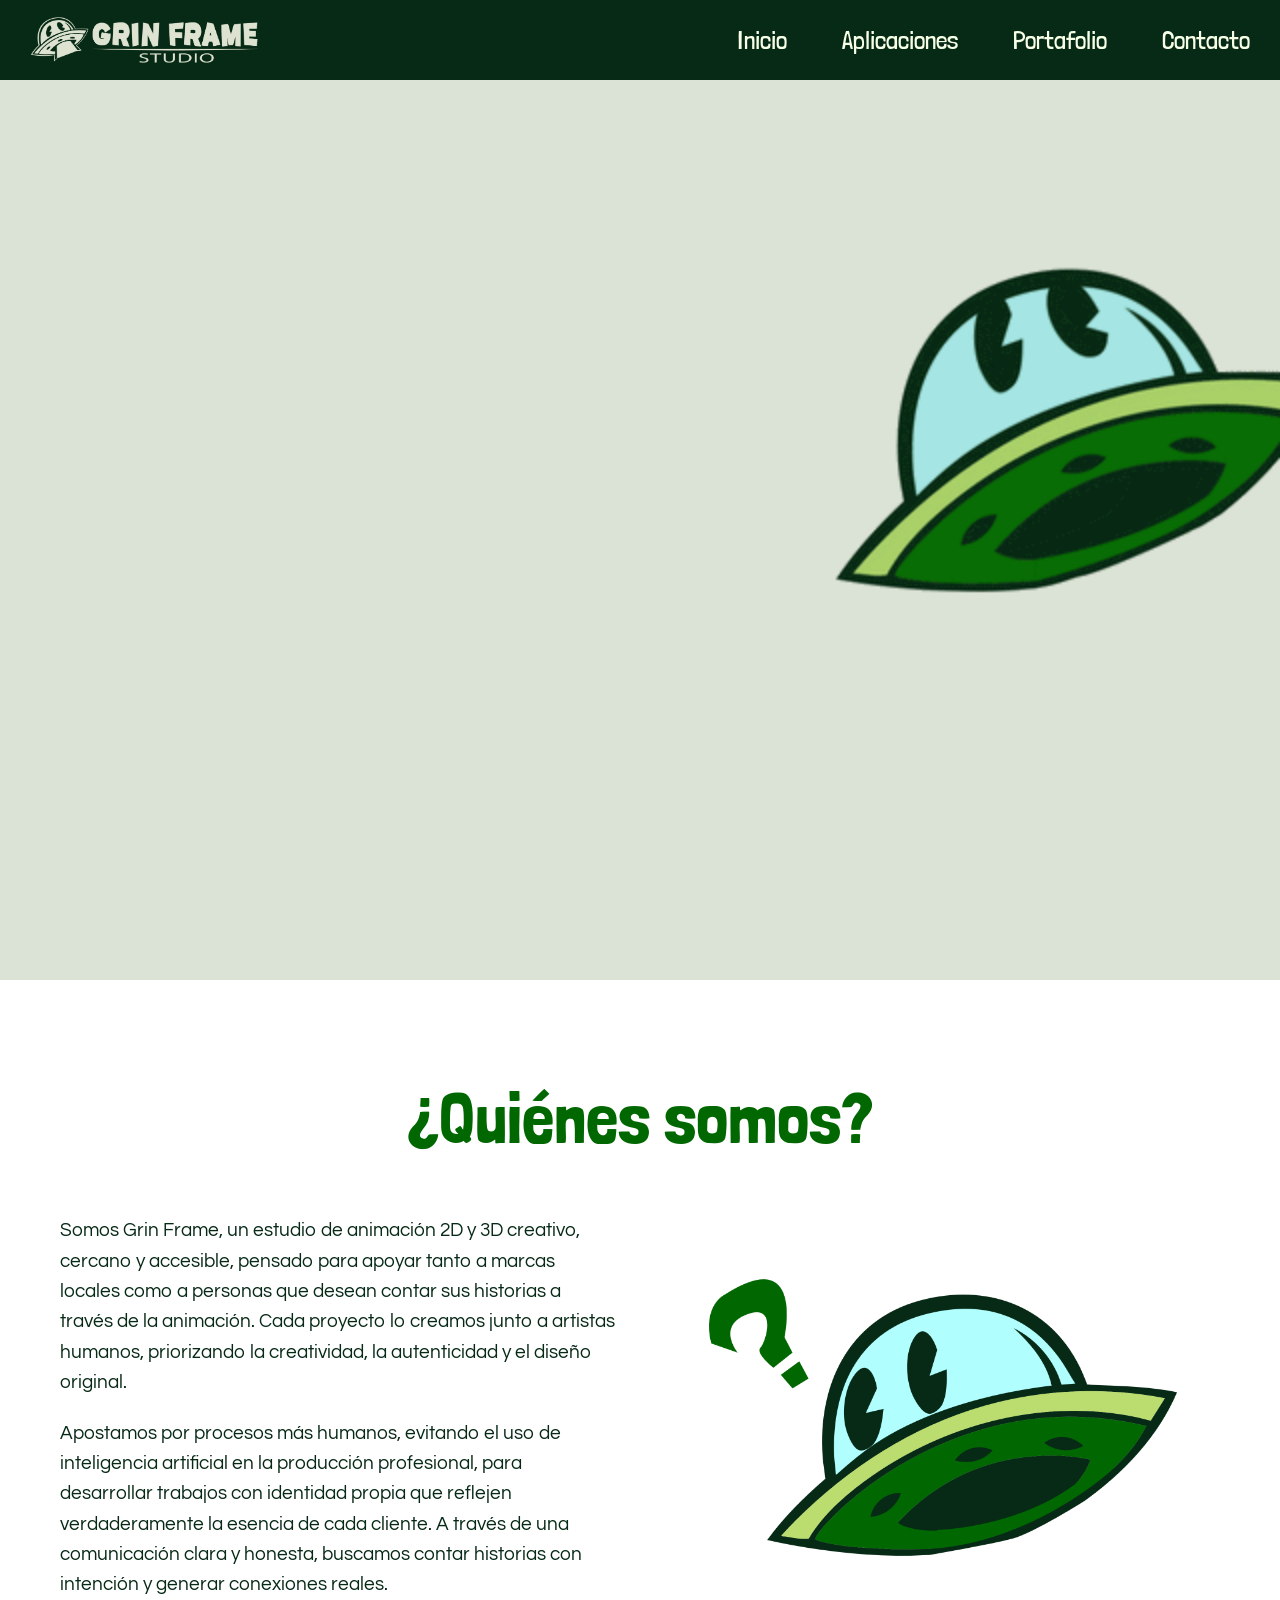
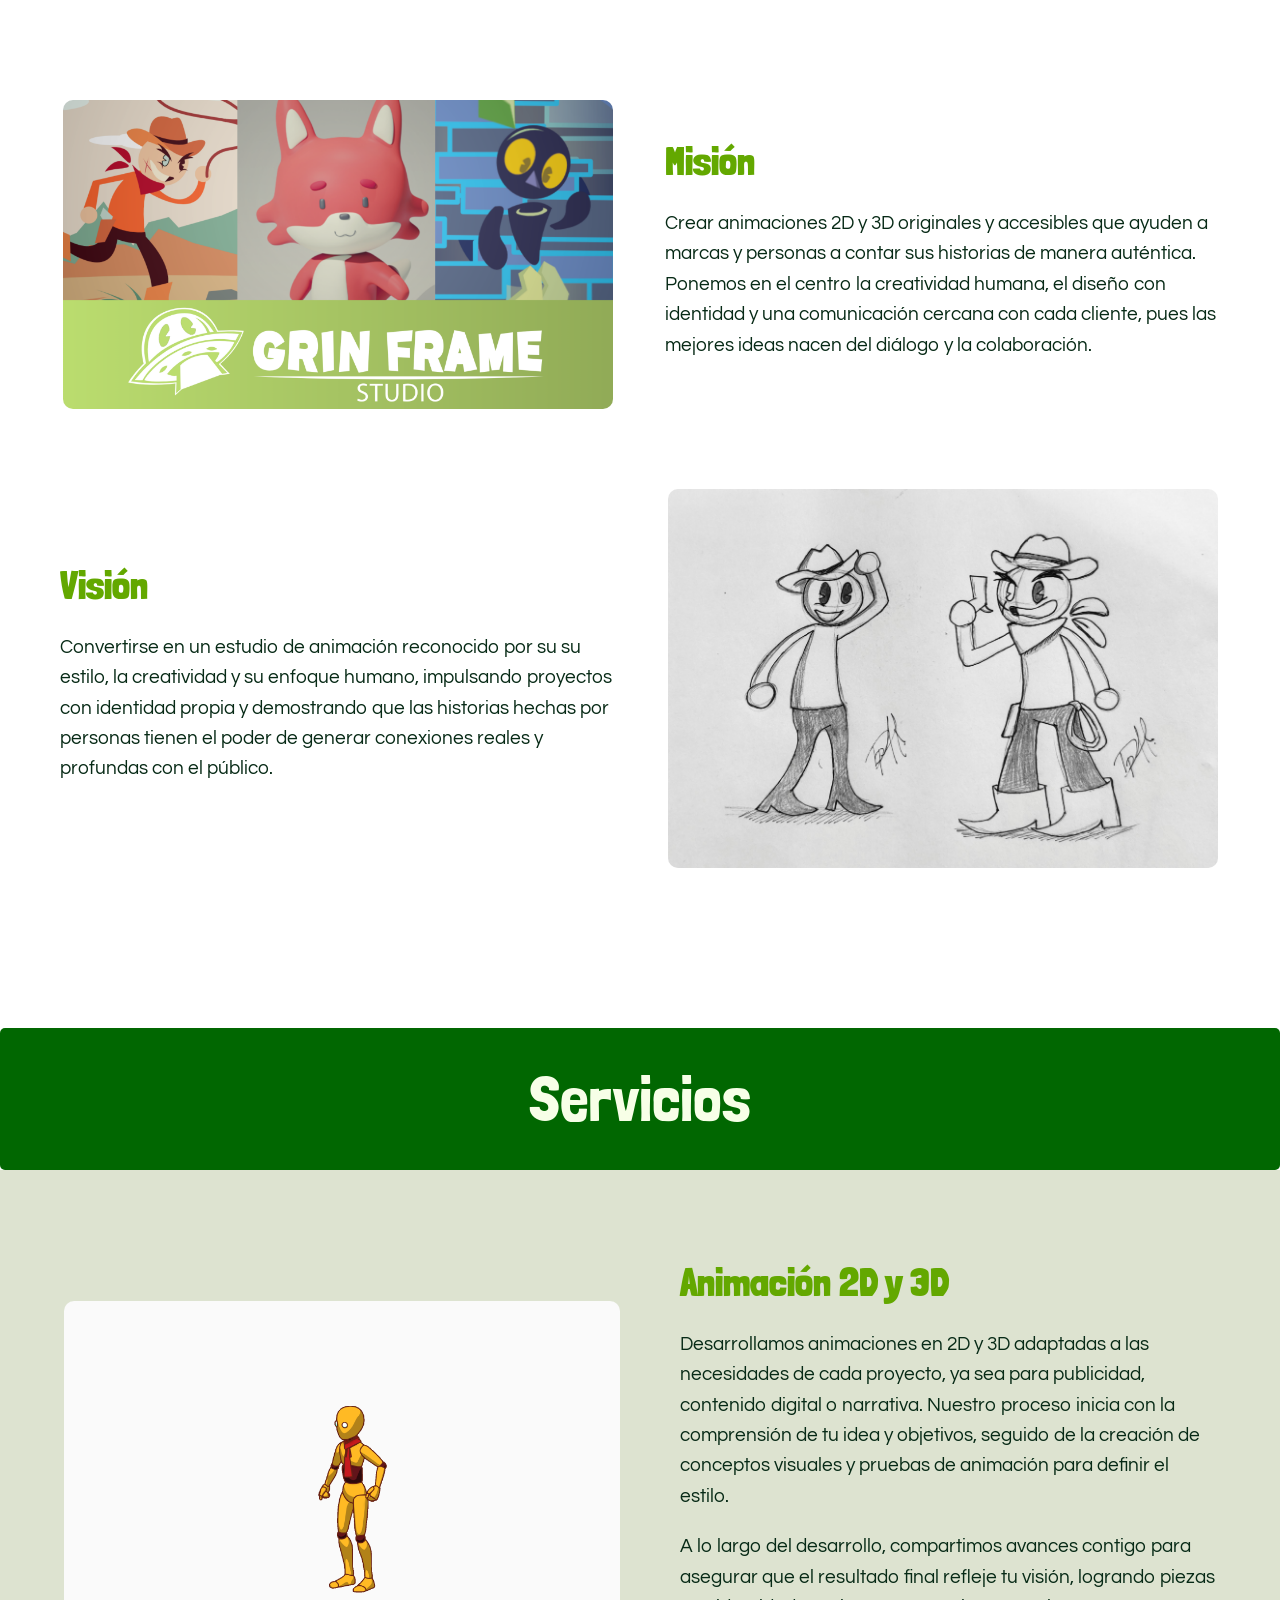
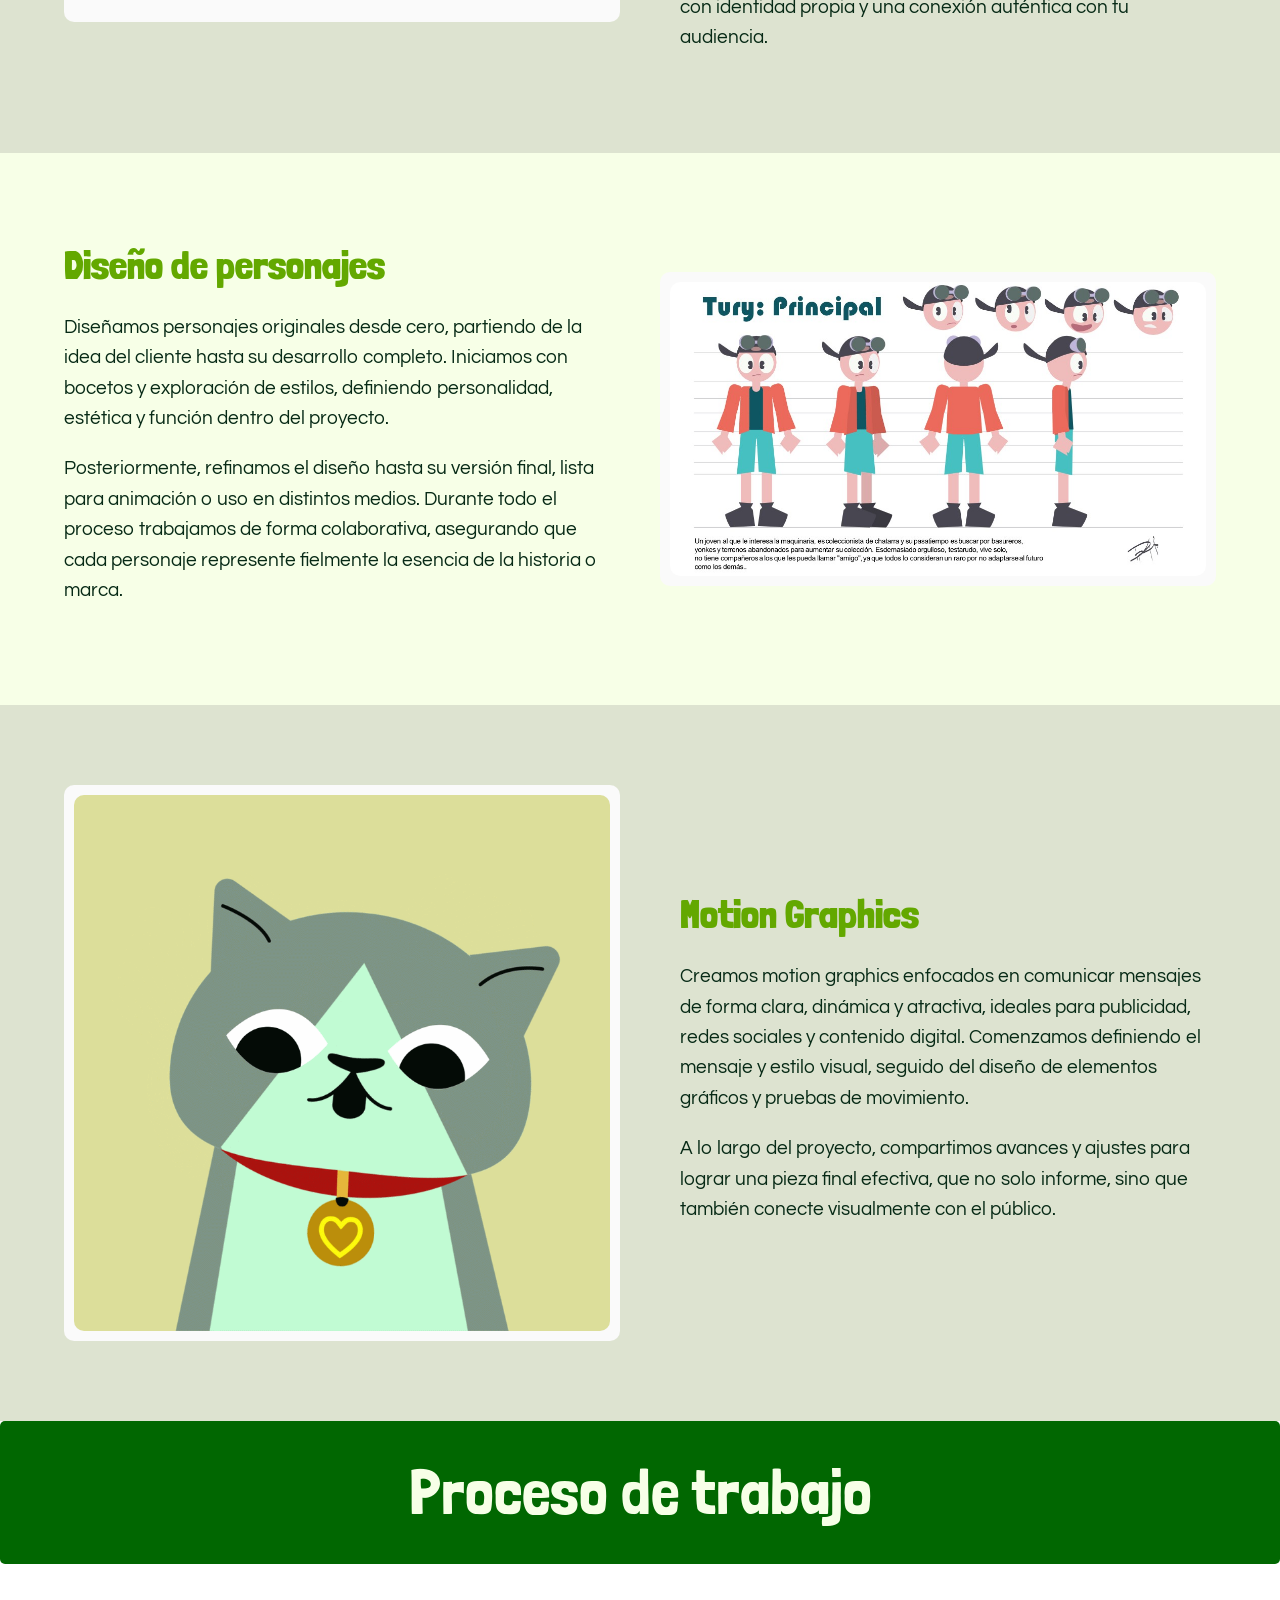
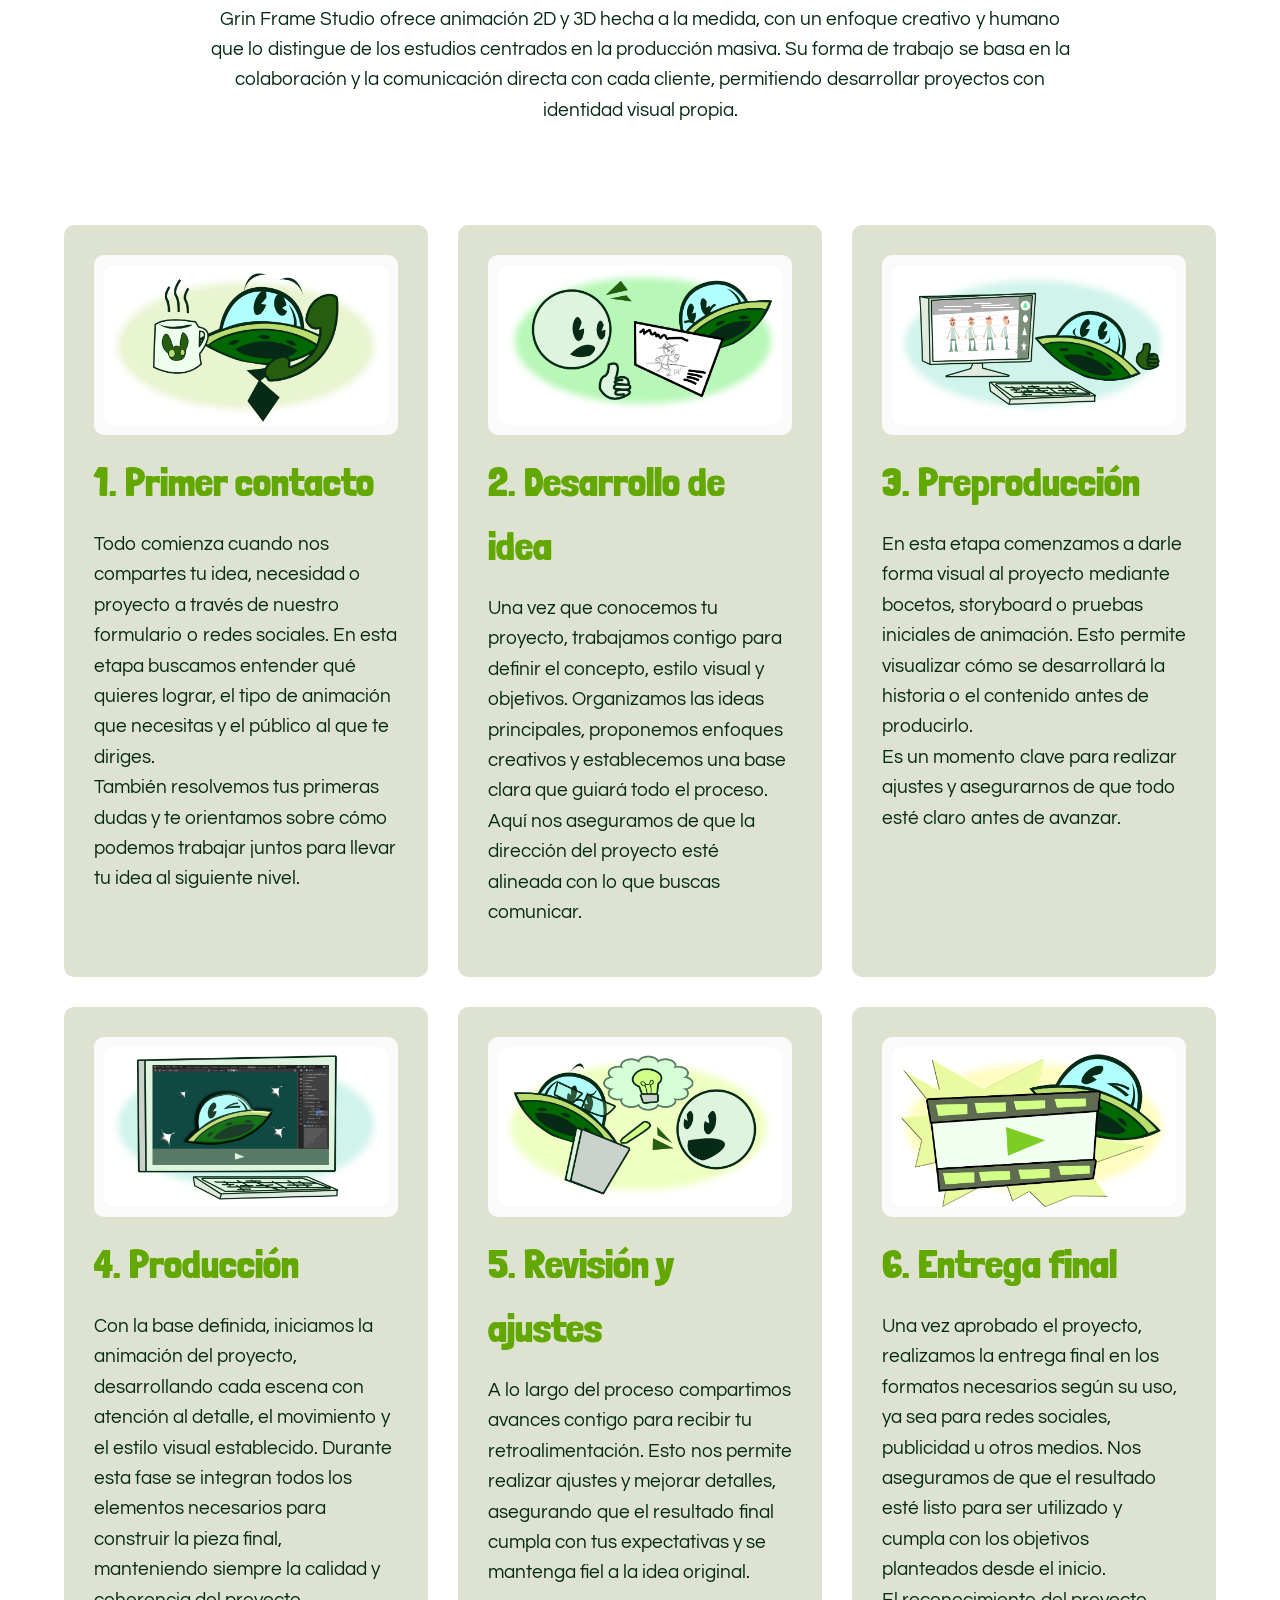
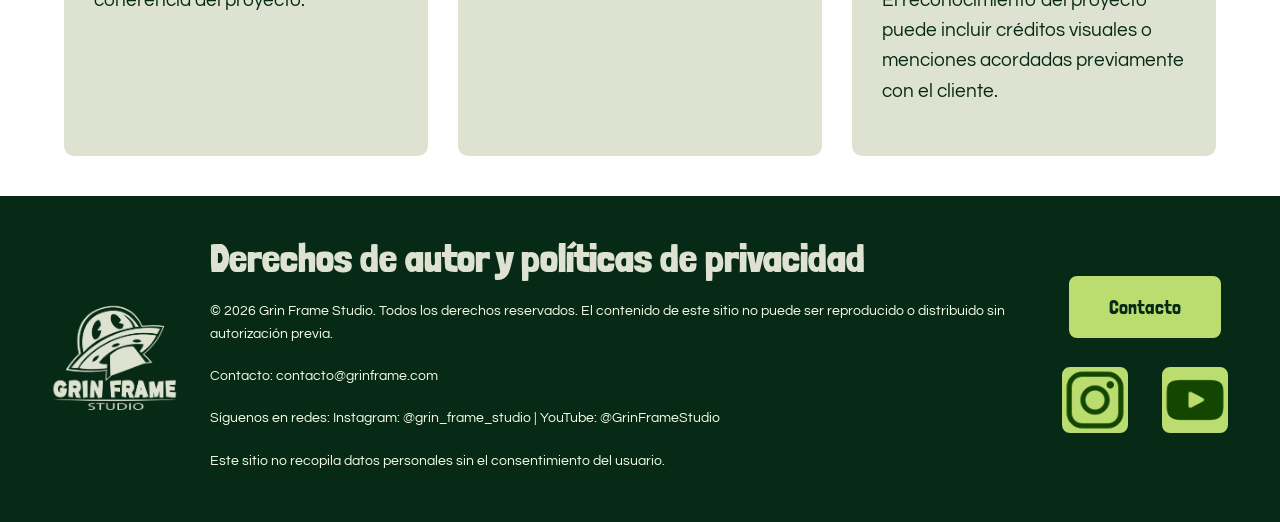
==== commit 4d9f28ce: "Poner icono" ====
--- a/index.html
+++ b/index.html
@@ -5,6 +5,7 @@
     <meta charset="UTF-8">
     <meta name="viewport" content="width=device-width, initial-scale=1.0">
     <title>Grin Frame Studio</title>
+    <link rel="icon" type="image/png" href="imgs/Icono-Grin.png">
     <link rel="stylesheet" href="css/home.css">
 </head>
 
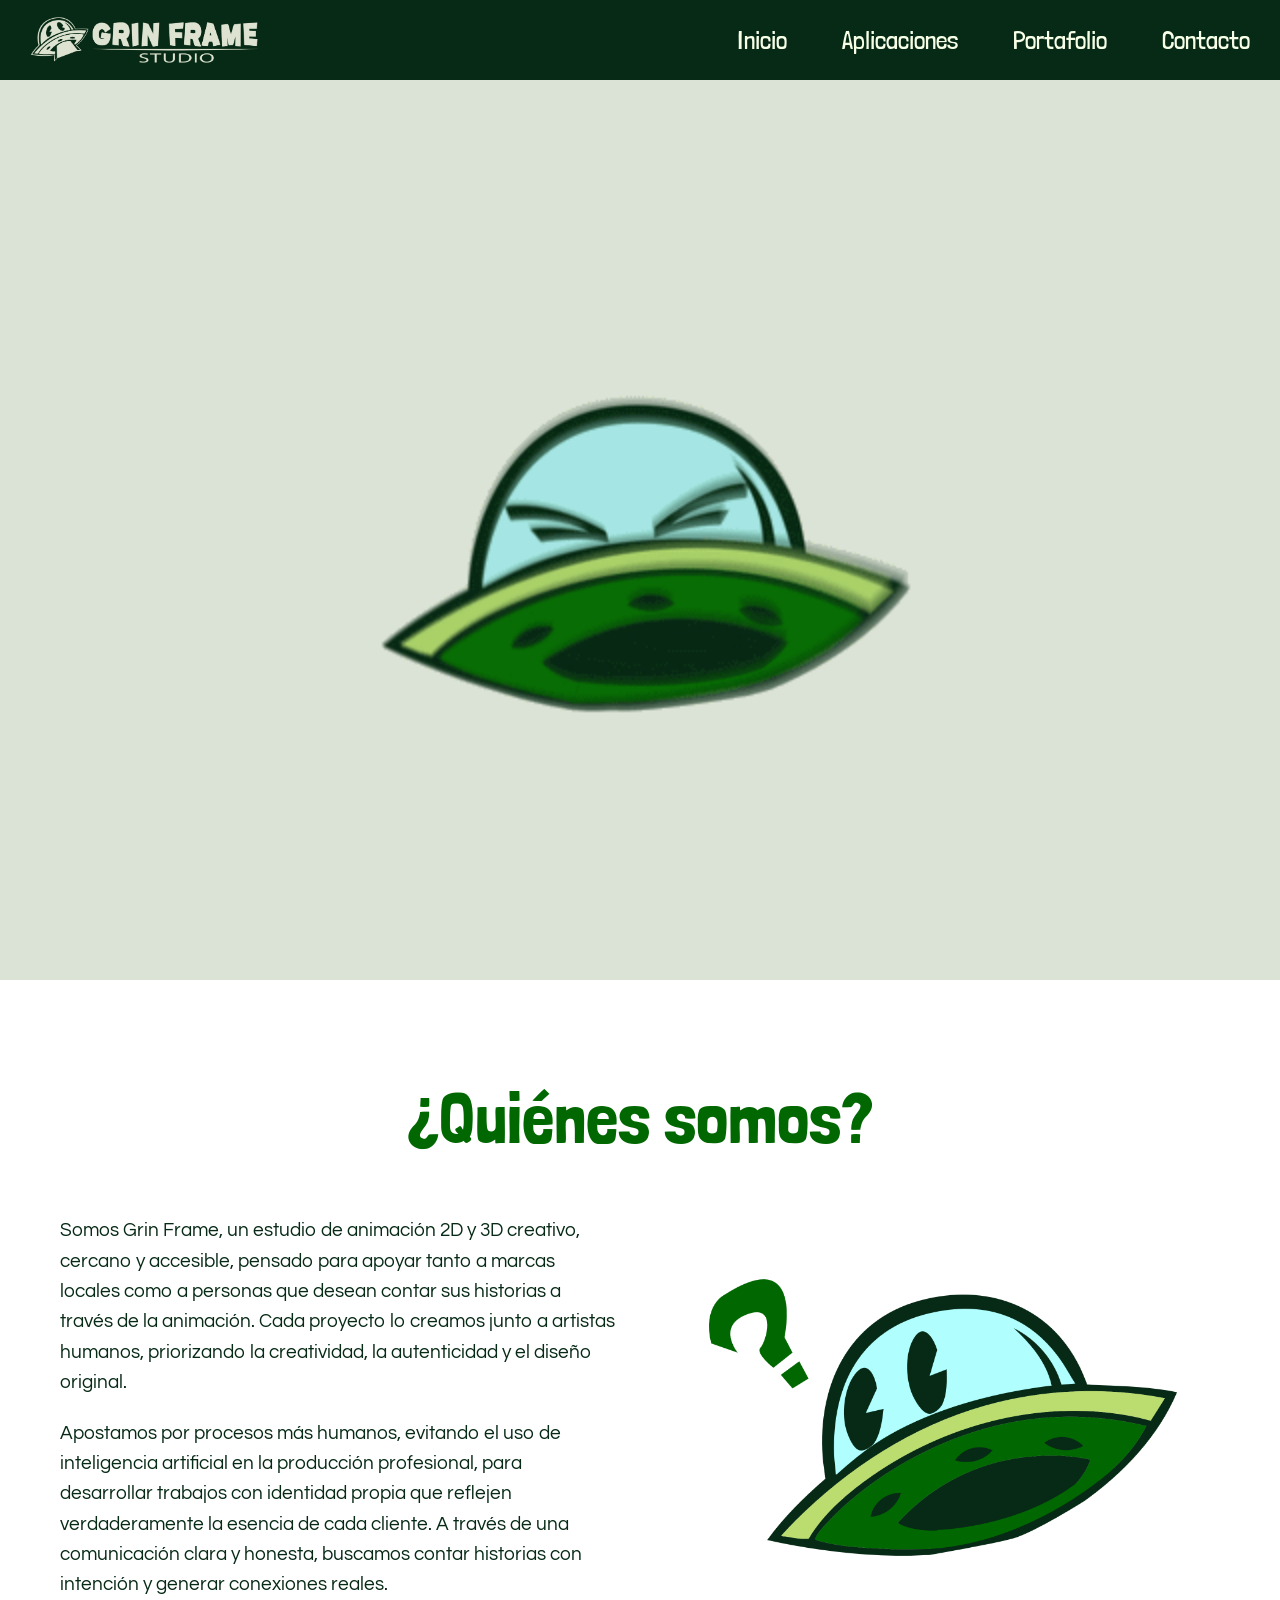
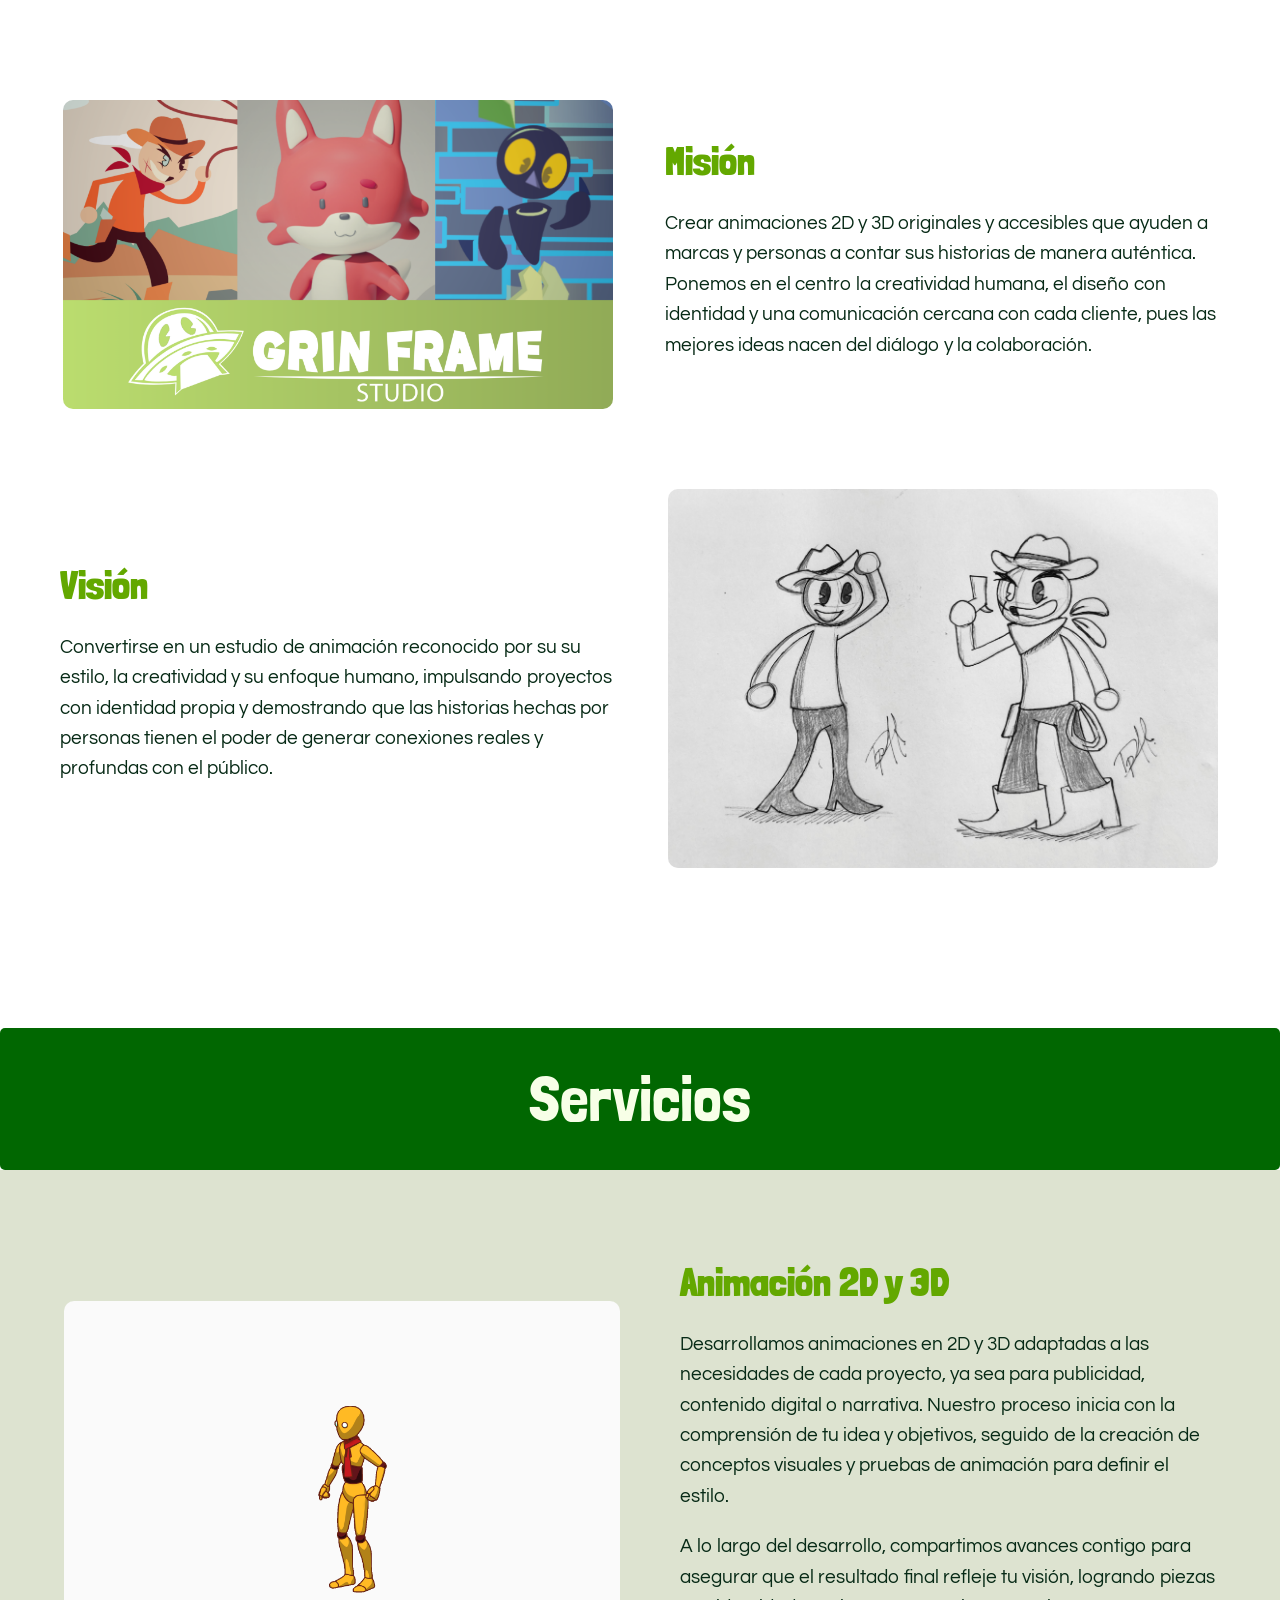
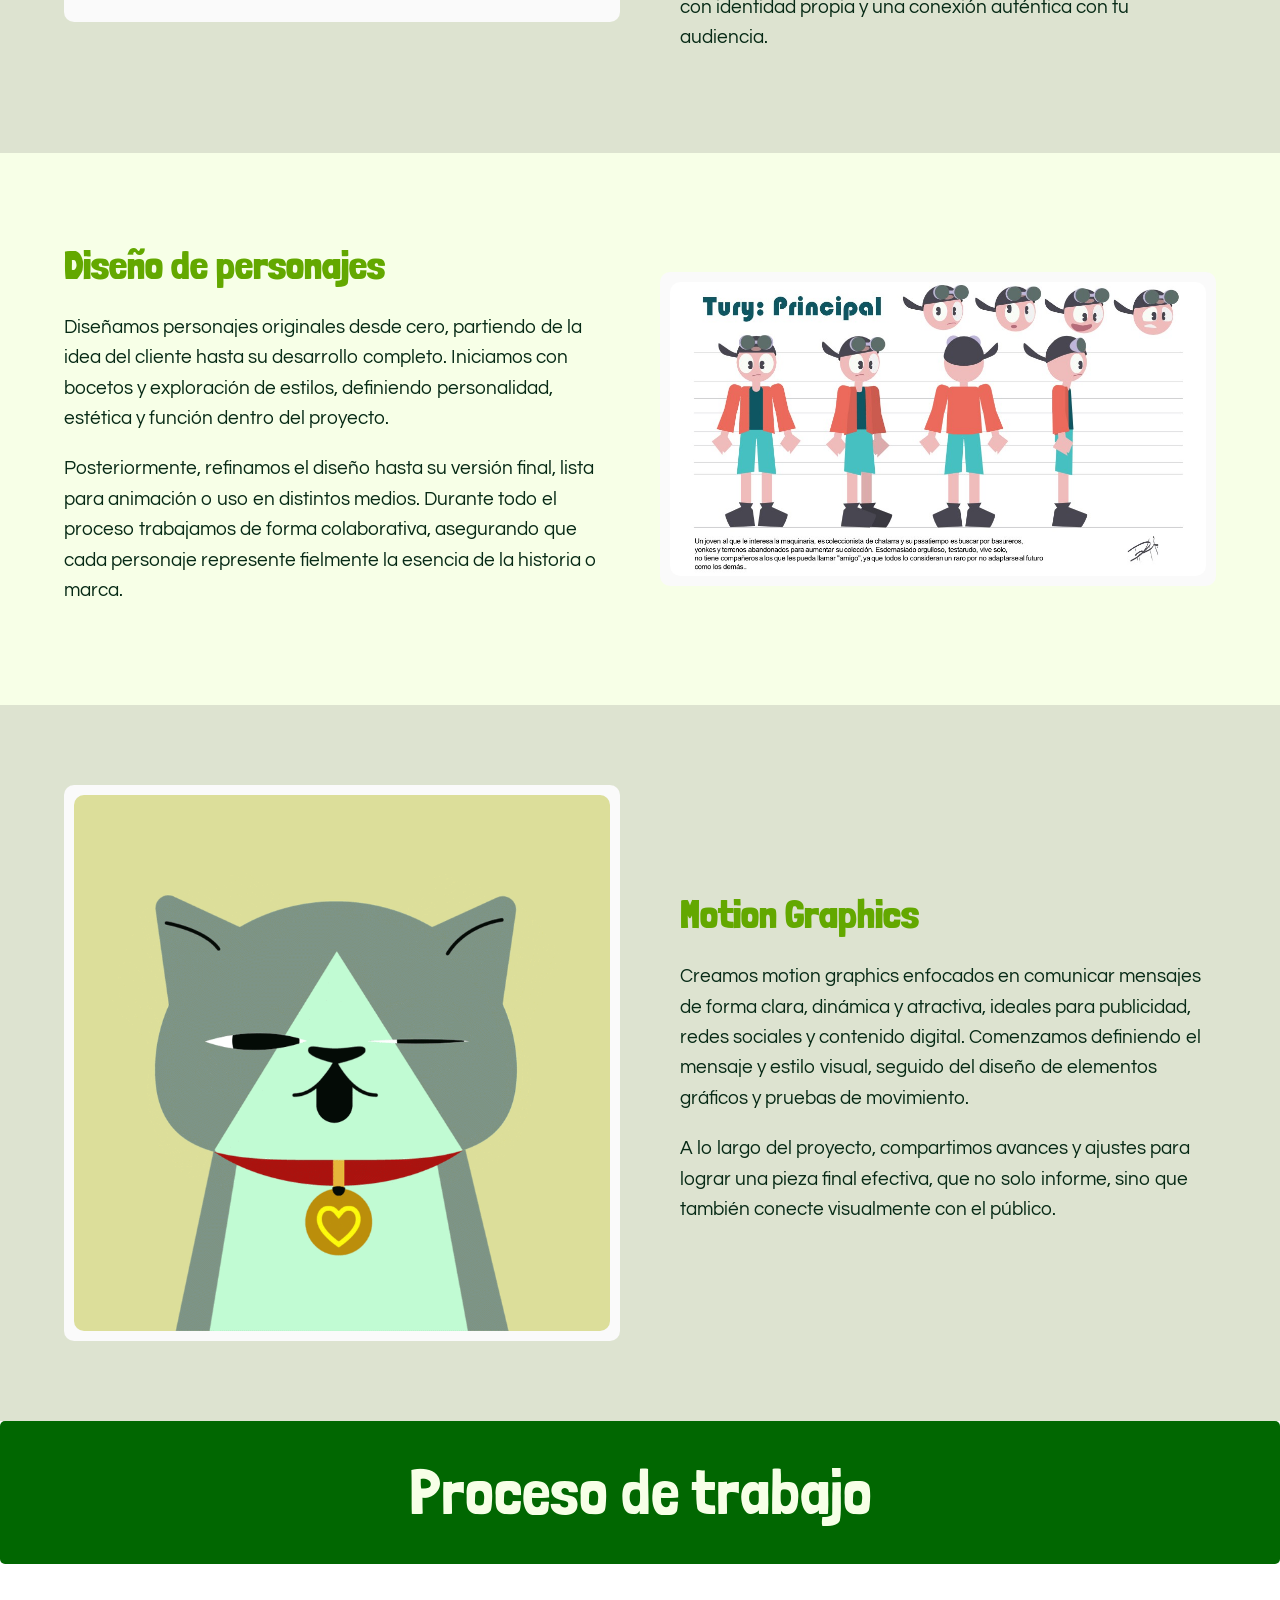
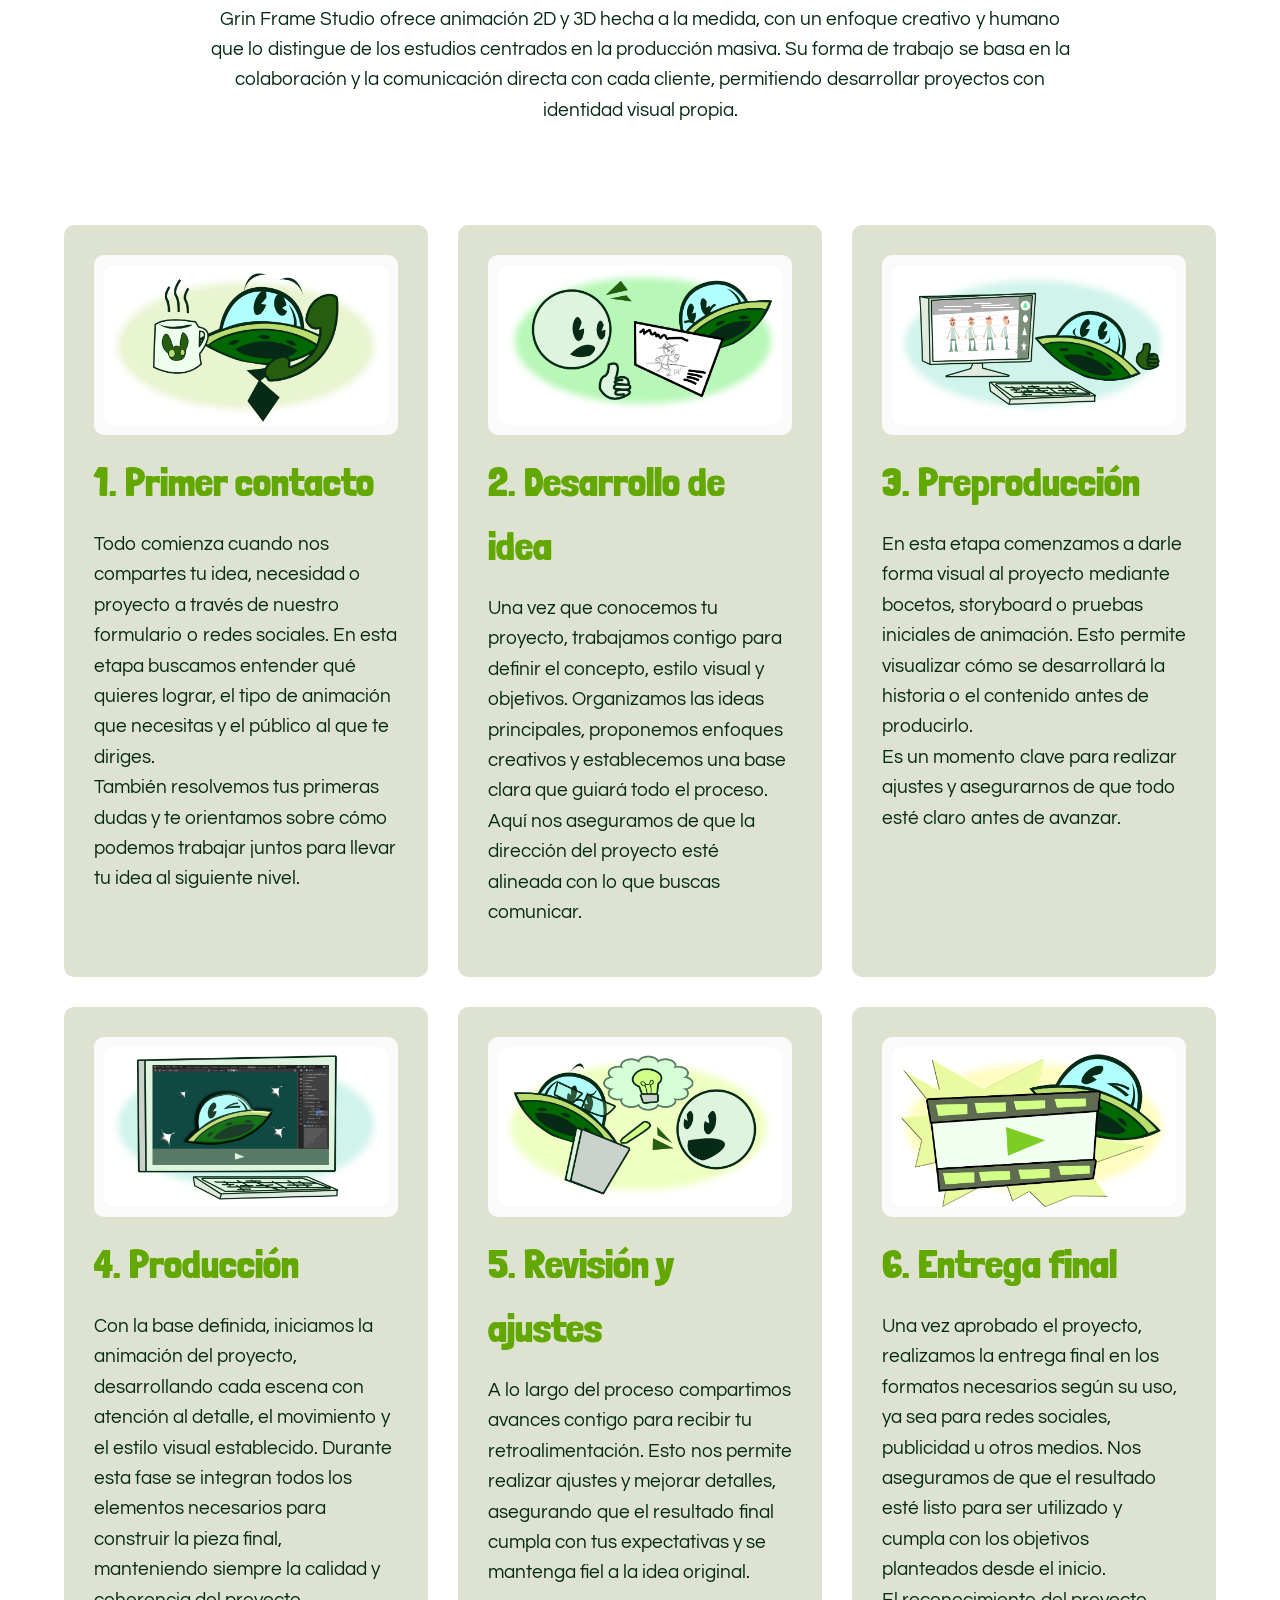
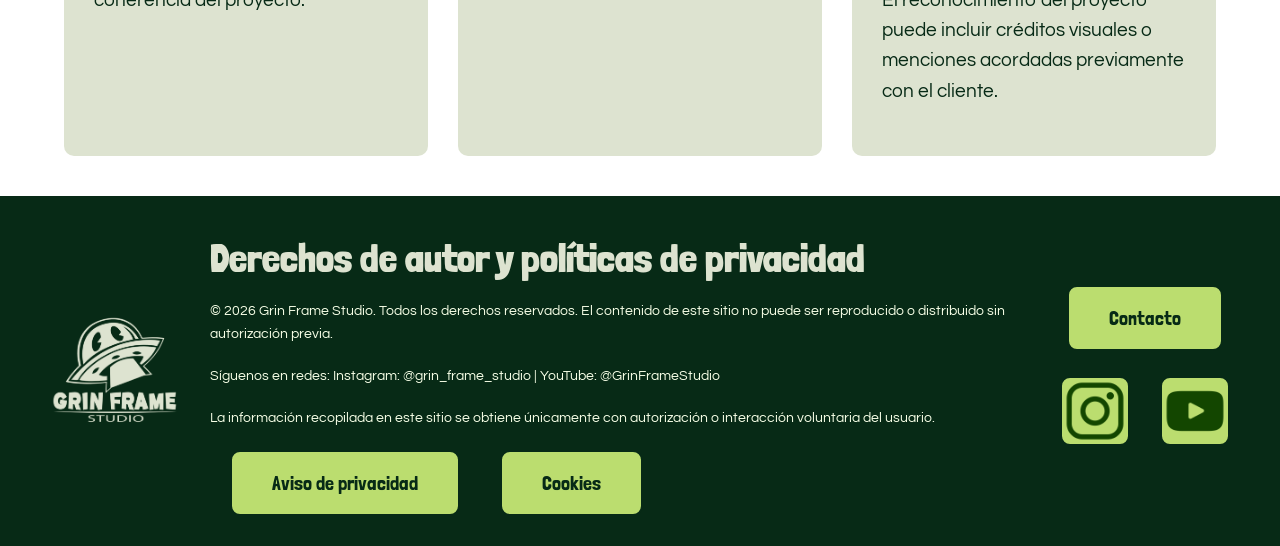
==== commit e990c129: "Correcion de footer" ====
--- a/index.html
+++ b/index.html
@@ -290,16 +290,19 @@
                 </p>
 
                 <p>
-                    Contacto: contacto@grinframe.com
-                </p>
-
-                <p>
                     Síguenos en redes: Instagram: @grin_frame_studio | YouTube: @GrinFrameStudio
                 </p>
 
                 <p>
-                    Este sitio no recopila datos personales sin el consentimiento del usuario.
-                </p>
+                    La información recopilada en este sitio se obtiene únicamente con autorización o interacción voluntaria del usuario.
+                </p>
+
+                <div class="privacidad">
+                    <a href="privacy.html" class="btn-privacidad">Aviso de privacidad</a>
+
+                    <a href="cookies.html" class="btn-privacidad">Cookies</a>
+                </div>
+
             </div>
 
             <!-- DERECHA -->
--- a/css/home.css
+++ b/css/home.css
@@ -242,6 +242,12 @@
     height: auto;
     display: block;
     border-radius: 10px;
+    transition: transform 0.4s ease, box-shadow 0.4s ease;
+}
+
+.servicio-img img:hover {
+    transform: scale(1.05);
+    box-shadow: 0 10px 25px rgba(0, 0, 0, 0.2);
 }
 
 /* TEXTO */
@@ -287,6 +293,12 @@
     height: auto;
     display: block;
     border-radius: 10px;
+    transition: transform 0.4s ease, box-shadow 0.4s ease;
+}
+
+.paso-img img:hover {
+    transform: scale(1.05);
+    box-shadow: 0 10px 25px rgba(0, 0, 0, 0.2);
 }
 
 /* ========================= */
@@ -356,6 +368,31 @@
 }
 
 .btn-contacto:hover {
+    background-color: var(--verdeBlanco2);
+    transform: scale(1.1);
+}
+/* Aviso de privacidad de datos y Cookies */
+
+.privacidad {
+    display: flex;
+    flex-direction: row;
+}
+
+.btn-privacidad {
+    padding: 15px 40px;
+    margin: 0 20px;
+    border: 2px solid var(--negro);
+    border-radius: 10px;
+    background-color: var(--verdeClaro);
+    font-family: var(--font-titulos);
+    font-size: 20px;
+    color: var(--negro);
+    display: inline-block;
+    text-decoration: none;
+    transition: transform 0.3s ease;
+}
+
+.btn-privacidad:hover {
     background-color: var(--verdeBlanco2);
     transform: scale(1.1);
 }
@@ -511,4 +548,4 @@
     h2 {
         font-size: 1.5rem;
     }
-}+}
